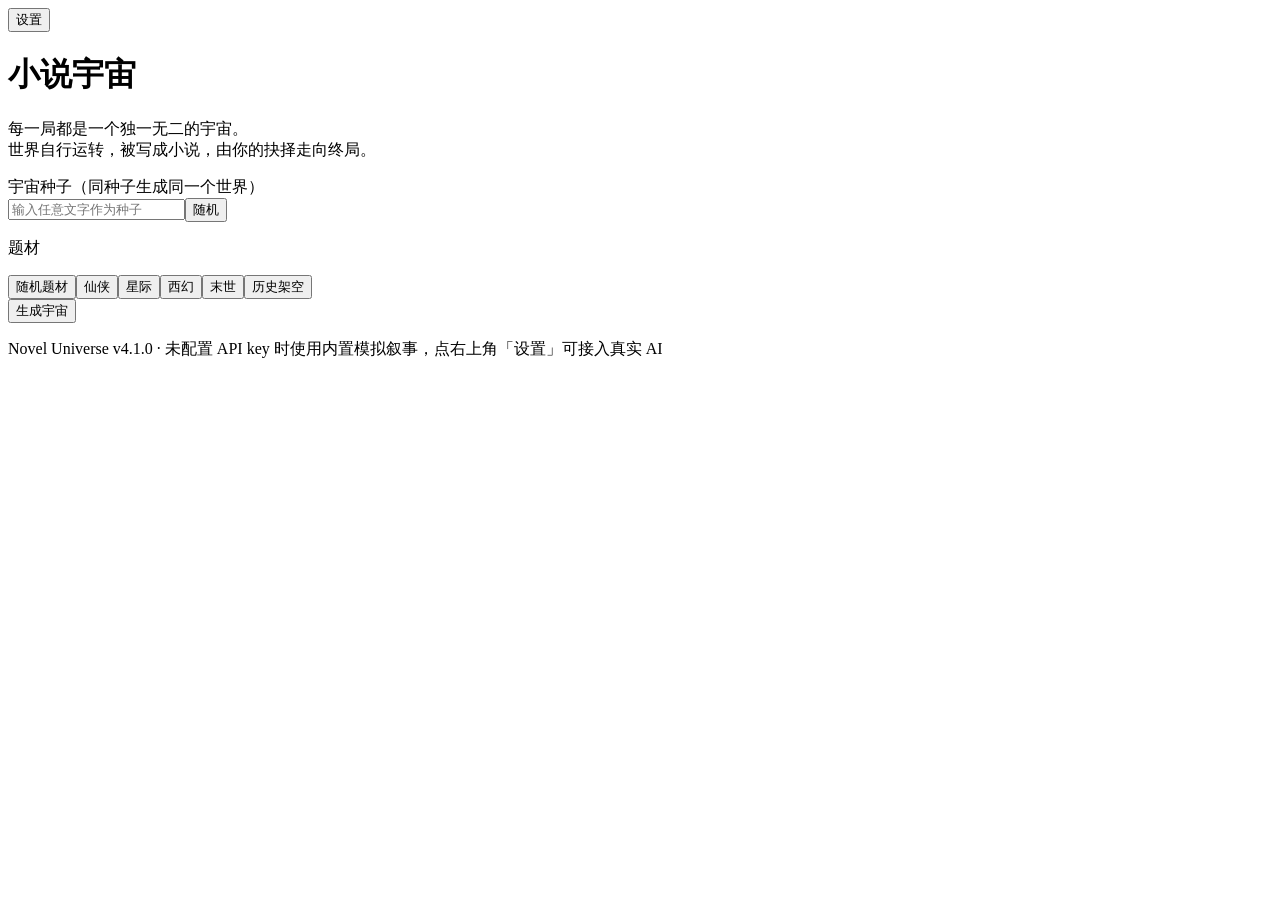
==== index.html @ 7d2b93de "小说宇宙 v4.1.0 web 构建" ====
<!DOCTYPE html><!--w6zD4WuFDV_nATCTFopG5--><html lang="zh-CN"><head><meta charSet="utf-8"/><meta name="viewport" content="width=device-width, initial-scale=1"/><link rel="stylesheet" href="/novel-universe-web/_next/static/css/dc8937317c5ca0b4.css" data-precedence="next"/><link rel="preload" as="script" fetchPriority="low" href="/novel-universe-web/_next/static/chunks/webpack-72a6eeaf7d8f3c90.js"/><script src="/novel-universe-web/_next/static/chunks/4bd1b696-c023c6e3521b1417.js" async=""></script><script src="/novel-universe-web/_next/static/chunks/255-0b279a2c683cedb9.js" async=""></script><script src="/novel-universe-web/_next/static/chunks/main-app-5df1a505cd826455.js" async=""></script><script src="/novel-universe-web/_next/static/chunks/501-60c6d24beb711d56.js" async=""></script><script src="/novel-universe-web/_next/static/chunks/app/page-3ca75ddf83d658f6.js" async=""></script><title>小说宇宙 · Novel Universe</title><meta name="description" content="随机小说宇宙模拟器：世界自行运转，你的抉择决定它的结局。"/><script src="/novel-universe-web/_next/static/chunks/polyfills-42372ed130431b0a.js" noModule=""></script></head><body class="min-h-screen bg-stone-950 text-stone-200 antialiased"><div hidden=""><!--$--><!--/$--></div><main class="mx-auto flex min-h-screen max-w-2xl flex-col items-center justify-center px-6 py-16"><button type="button" class="fixed right-4 top-4 rounded-md border border-stone-700 px-3 py-1.5 text-xs text-stone-400 transition hover:border-amber-600 hover:text-amber-200">设置</button><h1 class="font-serif-cn text-5xl font-bold tracking-[0.4em] text-amber-100">小说宇宙</h1><p class="mt-4 text-center leading-loose text-stone-400">每一局都是一个独一无二的宇宙。<br/>世界自行运转，被写成小说，由你的抉择走向终局。</p><div class="mt-12 w-full rounded-lg border border-stone-800 bg-stone-900/70 p-6"><label class="block text-sm text-stone-400" for="seed">宇宙种子（同种子生成同一个世界）</label><div class="mt-2 flex gap-2"><input id="seed" type="text" placeholder="输入任意文字作为种子" class="flex-1 rounded-md border border-stone-700 bg-stone-950 px-4 py-2.5 text-stone-100 outline-none focus:border-amber-600" value=""/><button type="button" class="rounded-md border border-stone-700 px-4 py-2.5 text-sm text-stone-300 transition hover:border-amber-600 hover:text-amber-200">随机</button></div><p class="mt-6 text-sm text-stone-400">题材</p><div class="mt-2 grid grid-cols-3 gap-2"><button type="button" class="rounded-md border px-3 py-2.5 text-sm transition border-amber-500 bg-amber-700/20 text-amber-200">随机题材</button><button type="button" class="rounded-md border px-3 py-2.5 text-sm transition border-stone-700 text-stone-300 hover:border-stone-500">仙侠</button><button type="button" class="rounded-md border px-3 py-2.5 text-sm transition border-stone-700 text-stone-300 hover:border-stone-500">星际</button><button type="button" class="rounded-md border px-3 py-2.5 text-sm transition border-stone-700 text-stone-300 hover:border-stone-500">西幻</button><button type="button" class="rounded-md border px-3 py-2.5 text-sm transition border-stone-700 text-stone-300 hover:border-stone-500">末世</button><button type="button" class="rounded-md border px-3 py-2.5 text-sm transition border-stone-700 text-stone-300 hover:border-stone-500">历史架空</button></div><button type="button" class="font-serif-cn mt-8 w-full rounded-md border border-amber-600 bg-amber-700/25 py-3.5 text-lg font-bold tracking-[0.3em] text-amber-100 transition hover:bg-amber-700/45">生成宇宙</button></div><p class="mt-8 text-xs text-stone-600">Novel Universe v<!-- -->4.1.0<!-- --> · 未配置 API key 时使用内置模拟叙事，点右上角「设置」可接入真实 AI</p></main><!--$--><!--/$--><script src="/novel-universe-web/_next/static/chunks/webpack-72a6eeaf7d8f3c90.js" id="_R_" async=""></script><script>(self.__next_f=self.__next_f||[]).push([0])</script><script>self.__next_f.push([1,"1:\"$Sreact.fragment\"\n2:I[9766,[],\"\"]\n3:I[8924,[],\"\"]\n4:I[1959,[],\"ClientPageRoot\"]\n5:I[9170,[\"501\",\"static/chunks/501-60c6d24beb711d56.js\",\"974\",\"static/chunks/app/page-3ca75ddf83d658f6.js\"],\"default\"]\n8:I[4431,[],\"OutletBoundary\"]\na:I[5278,[],\"AsyncMetadataOutlet\"]\nc:I[4431,[],\"ViewportBoundary\"]\ne:I[4431,[],\"MetadataBoundary\"]\nf:\"$Sreact.suspense\"\n11:I[7150,[],\"\"]\n:HL[\"/novel-universe-web/_next/static/css/dc8937317c5ca0b4.css\",\"style\"]\n"])</script><script>self.__next_f.push([1,"0:{\"P\":null,\"b\":\"w6zD4WuFDV_nATCTFopG5\",\"p\":\"/novel-universe-web\",\"c\":[\"\",\"\"],\"i\":false,\"f\":[[[\"\",{\"children\":[\"__PAGE__\",{}]},\"$undefined\",\"$undefined\",true],[\"\",[\"$\",\"$1\",\"c\",{\"children\":[[[\"$\",\"link\",\"0\",{\"rel\":\"stylesheet\",\"href\":\"/novel-universe-web/_next/static/css/dc8937317c5ca0b4.css\",\"precedence\":\"next\",\"crossOrigin\":\"$undefined\",\"nonce\":\"$undefined\"}]],[\"$\",\"html\",null,{\"lang\":\"zh-CN\",\"children\":[\"$\",\"body\",null,{\"className\":\"min-h-screen bg-stone-950 text-stone-200 antialiased\",\"children\":[\"$\",\"$L2\",null,{\"parallelRouterKey\":\"children\",\"error\":\"$undefined\",\"errorStyles\":\"$undefined\",\"errorScripts\":\"$undefined\",\"template\":[\"$\",\"$L3\",null,{}],\"templateStyles\":\"$undefined\",\"templateScripts\":\"$undefined\",\"notFound\":[[[\"$\",\"title\",null,{\"children\":\"404: This page could not be found.\"}],[\"$\",\"div\",null,{\"style\":{\"fontFamily\":\"system-ui,\\\"Segoe UI\\\",Roboto,Helvetica,Arial,sans-serif,\\\"Apple Color Emoji\\\",\\\"Segoe UI Emoji\\\"\",\"height\":\"100vh\",\"textAlign\":\"center\",\"display\":\"flex\",\"flexDirection\":\"column\",\"alignItems\":\"center\",\"justifyContent\":\"center\"},\"children\":[\"$\",\"div\",null,{\"children\":[[\"$\",\"style\",null,{\"dangerouslySetInnerHTML\":{\"__html\":\"body{color:#000;background:#fff;margin:0}.next-error-h1{border-right:1px solid rgba(0,0,0,.3)}@media (prefers-color-scheme:dark){body{color:#fff;background:#000}.next-error-h1{border-right:1px solid rgba(255,255,255,.3)}}\"}}],[\"$\",\"h1\",null,{\"className\":\"next-error-h1\",\"style\":{\"display\":\"inline-block\",\"margin\":\"0 20px 0 0\",\"padding\":\"0 23px 0 0\",\"fontSize\":24,\"fontWeight\":500,\"verticalAlign\":\"top\",\"lineHeight\":\"49px\"},\"children\":404}],[\"$\",\"div\",null,{\"style\":{\"display\":\"inline-block\"},\"children\":[\"$\",\"h2\",null,{\"style\":{\"fontSize\":14,\"fontWeight\":400,\"lineHeight\":\"49px\",\"margin\":0},\"children\":\"This page could not be found.\"}]}]]}]}]],[]],\"forbidden\":\"$undefined\",\"unauthorized\":\"$undefined\"}]}]}]]}],{\"children\":[\"__PAGE__\",[\"$\",\"$1\",\"c\",{\"children\":[[\"$\",\"$L4\",null,{\"Component\":\"$5\",\"searchParams\":{},\"params\":{},\"promises\":[\"$@6\",\"$@7\"]}],null,[\"$\",\"$L8\",null,{\"children\":[\"$L9\",[\"$\",\"$La\",null,{\"promise\":\"$@b\"}]]}]]}],{},null,false]},null,false],[\"$\",\"$1\",\"h\",{\"children\":[null,[[\"$\",\"$Lc\",null,{\"children\":\"$Ld\"}],null],[\"$\",\"$Le\",null,{\"children\":[\"$\",\"div\",null,{\"hidden\":true,\"children\":[\"$\",\"$f\",null,{\"fallback\":null,\"children\":\"$L10\"}]}]}]]}],false]],\"m\":\"$undefined\",\"G\":[\"$11\",[]],\"s\":false,\"S\":true}\n"])</script><script>self.__next_f.push([1,"6:{}\n7:\"$0:f:0:1:2:children:1:props:children:0:props:params\"\n"])</script><script>self.__next_f.push([1,"d:[[\"$\",\"meta\",\"0\",{\"charSet\":\"utf-8\"}],[\"$\",\"meta\",\"1\",{\"name\":\"viewport\",\"content\":\"width=device-width, initial-scale=1\"}]]\n9:null\n"])</script><script>self.__next_f.push([1,"b:{\"metadata\":[[\"$\",\"title\",\"0\",{\"children\":\"小说宇宙 · Novel Universe\"}],[\"$\",\"meta\",\"1\",{\"name\":\"description\",\"content\":\"随机小说宇宙模拟器：世界自行运转，你的抉择决定它的结局。\"}]],\"error\":null,\"digest\":\"$undefined\"}\n"])</script><script>self.__next_f.push([1,"10:\"$b:metadata\"\n"])</script></body></html>
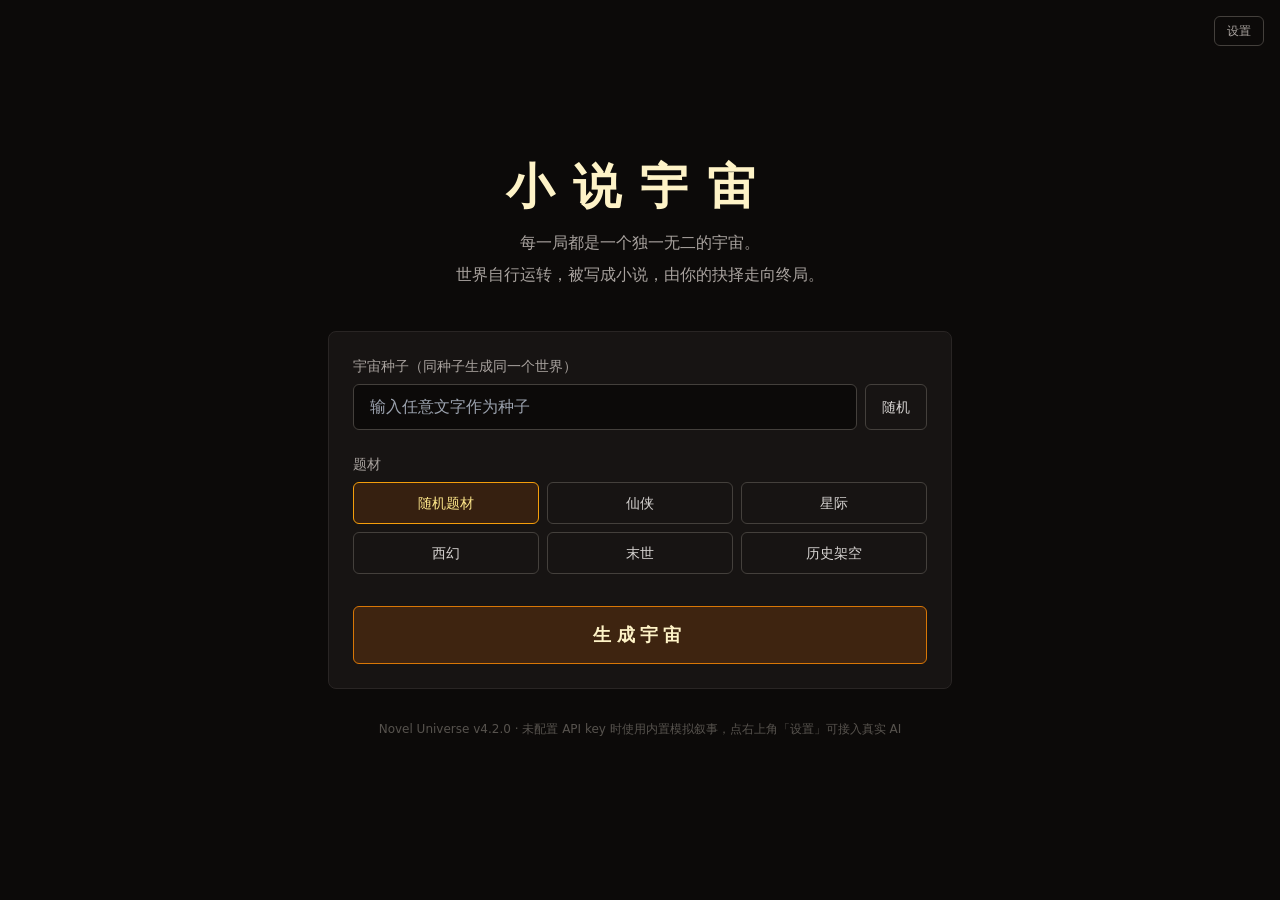
==== commit f7e1de95: "小说宇宙 v4.2.0：书架（多书并存/随时退出/续玩）+ 阅读位置恢复修复" ====
--- a/index.html
+++ b/index.html
@@ -1 +1 @@
-<!DOCTYPE html><!--w6zD4WuFDV_nATCTFopG5--><html lang="zh-CN"><head><meta charSet="utf-8"/><meta name="viewport" content="width=device-width, initial-scale=1"/><link rel="stylesheet" href="/novel-universe-web/_next/static/css/dc8937317c5ca0b4.css" data-precedence="next"/><link rel="preload" as="script" fetchPriority="low" href="/novel-universe-web/_next/static/chunks/webpack-72a6eeaf7d8f3c90.js"/><script src="/novel-universe-web/_next/static/chunks/4bd1b696-c023c6e3521b1417.js" async=""></script><script src="/novel-universe-web/_next/static/chunks/255-0b279a2c683cedb9.js" async=""></script><script src="/novel-universe-web/_next/static/chunks/main-app-5df1a505cd826455.js" async=""></script><script src="/novel-universe-web/_next/static/chunks/501-60c6d24beb711d56.js" async=""></script><script src="/novel-universe-web/_next/static/chunks/app/page-3ca75ddf83d658f6.js" async=""></script><title>小说宇宙 · Novel Universe</title><meta name="description" content="随机小说宇宙模拟器：世界自行运转，你的抉择决定它的结局。"/><script src="/novel-universe-web/_next/static/chunks/polyfills-42372ed130431b0a.js" noModule=""></script></head><body class="min-h-screen bg-stone-950 text-stone-200 antialiased"><div hidden=""><!--$--><!--/$--></div><main class="mx-auto flex min-h-screen max-w-2xl flex-col items-center justify-center px-6 py-16"><button type="button" class="fixed right-4 top-4 rounded-md border border-stone-700 px-3 py-1.5 text-xs text-stone-400 transition hover:border-amber-600 hover:text-amber-200">设置</button><h1 class="font-serif-cn text-5xl font-bold tracking-[0.4em] text-amber-100">小说宇宙</h1><p class="mt-4 text-center leading-loose text-stone-400">每一局都是一个独一无二的宇宙。<br/>世界自行运转，被写成小说，由你的抉择走向终局。</p><div class="mt-12 w-full rounded-lg border border-stone-800 bg-stone-900/70 p-6"><label class="block text-sm text-stone-400" for="seed">宇宙种子（同种子生成同一个世界）</label><div class="mt-2 flex gap-2"><input id="seed" type="text" placeholder="输入任意文字作为种子" class="flex-1 rounded-md border border-stone-700 bg-stone-950 px-4 py-2.5 text-stone-100 outline-none focus:border-amber-600" value=""/><button type="button" class="rounded-md border border-stone-700 px-4 py-2.5 text-sm text-stone-300 transition hover:border-amber-600 hover:text-amber-200">随机</button></div><p class="mt-6 text-sm text-stone-400">题材</p><div class="mt-2 grid grid-cols-3 gap-2"><button type="button" class="rounded-md border px-3 py-2.5 text-sm transition border-amber-500 bg-amber-700/20 text-amber-200">随机题材</button><button type="button" class="rounded-md border px-3 py-2.5 text-sm transition border-stone-700 text-stone-300 hover:border-stone-500">仙侠</button><button type="button" class="rounded-md border px-3 py-2.5 text-sm transition border-stone-700 text-stone-300 hover:border-stone-500">星际</button><button type="button" class="rounded-md border px-3 py-2.5 text-sm transition border-stone-700 text-stone-300 hover:border-stone-500">西幻</button><button type="button" class="rounded-md border px-3 py-2.5 text-sm transition border-stone-700 text-stone-300 hover:border-stone-500">末世</button><button type="button" class="rounded-md border px-3 py-2.5 text-sm transition border-stone-700 text-stone-300 hover:border-stone-500">历史架空</button></div><button type="button" class="font-serif-cn mt-8 w-full rounded-md border border-amber-600 bg-amber-700/25 py-3.5 text-lg font-bold tracking-[0.3em] text-amber-100 transition hover:bg-amber-700/45">生成宇宙</button></div><p class="mt-8 text-xs text-stone-600">Novel Universe v<!-- -->4.1.0<!-- --> · 未配置 API key 时使用内置模拟叙事，点右上角「设置」可接入真实 AI</p></main><!--$--><!--/$--><script src="/novel-universe-web/_next/static/chunks/webpack-72a6eeaf7d8f3c90.js" id="_R_" async=""></script><script>(self.__next_f=self.__next_f||[]).push([0])</script><script>self.__next_f.push([1,"1:\"$Sreact.fragment\"\n2:I[9766,[],\"\"]\n3:I[8924,[],\"\"]\n4:I[1959,[],\"ClientPageRoot\"]\n5:I[9170,[\"501\",\"static/chunks/501-60c6d24beb711d56.js\",\"974\",\"static/chunks/app/page-3ca75ddf83d658f6.js\"],\"default\"]\n8:I[4431,[],\"OutletBoundary\"]\na:I[5278,[],\"AsyncMetadataOutlet\"]\nc:I[4431,[],\"ViewportBoundary\"]\ne:I[4431,[],\"MetadataBoundary\"]\nf:\"$Sreact.suspense\"\n11:I[7150,[],\"\"]\n:HL[\"/novel-universe-web/_next/static/css/dc8937317c5ca0b4.css\",\"style\"]\n"])</script><script>self.__next_f.push([1,"0:{\"P\":null,\"b\":\"w6zD4WuFDV_nATCTFopG5\",\"p\":\"/novel-universe-web\",\"c\":[\"\",\"\"],\"i\":false,\"f\":[[[\"\",{\"children\":[\"__PAGE__\",{}]},\"$undefined\",\"$undefined\",true],[\"\",[\"$\",\"$1\",\"c\",{\"children\":[[[\"$\",\"link\",\"0\",{\"rel\":\"stylesheet\",\"href\":\"/novel-universe-web/_next/static/css/dc8937317c5ca0b4.css\",\"precedence\":\"next\",\"crossOrigin\":\"$undefined\",\"nonce\":\"$undefined\"}]],[\"$\",\"html\",null,{\"lang\":\"zh-CN\",\"children\":[\"$\",\"body\",null,{\"className\":\"min-h-screen bg-stone-950 text-stone-200 antialiased\",\"children\":[\"$\",\"$L2\",null,{\"parallelRouterKey\":\"children\",\"error\":\"$undefined\",\"errorStyles\":\"$undefined\",\"errorScripts\":\"$undefined\",\"template\":[\"$\",\"$L3\",null,{}],\"templateStyles\":\"$undefined\",\"templateScripts\":\"$undefined\",\"notFound\":[[[\"$\",\"title\",null,{\"children\":\"404: This page could not be found.\"}],[\"$\",\"div\",null,{\"style\":{\"fontFamily\":\"system-ui,\\\"Segoe UI\\\",Roboto,Helvetica,Arial,sans-serif,\\\"Apple Color Emoji\\\",\\\"Segoe UI Emoji\\\"\",\"height\":\"100vh\",\"textAlign\":\"center\",\"display\":\"flex\",\"flexDirection\":\"column\",\"alignItems\":\"center\",\"justifyContent\":\"center\"},\"children\":[\"$\",\"div\",null,{\"children\":[[\"$\",\"style\",null,{\"dangerouslySetInnerHTML\":{\"__html\":\"body{color:#000;background:#fff;margin:0}.next-error-h1{border-right:1px solid rgba(0,0,0,.3)}@media (prefers-color-scheme:dark){body{color:#fff;background:#000}.next-error-h1{border-right:1px solid rgba(255,255,255,.3)}}\"}}],[\"$\",\"h1\",null,{\"className\":\"next-error-h1\",\"style\":{\"display\":\"inline-block\",\"margin\":\"0 20px 0 0\",\"padding\":\"0 23px 0 0\",\"fontSize\":24,\"fontWeight\":500,\"verticalAlign\":\"top\",\"lineHeight\":\"49px\"},\"children\":404}],[\"$\",\"div\",null,{\"style\":{\"display\":\"inline-block\"},\"children\":[\"$\",\"h2\",null,{\"style\":{\"fontSize\":14,\"fontWeight\":400,\"lineHeight\":\"49px\",\"margin\":0},\"children\":\"This page could not be found.\"}]}]]}]}]],[]],\"forbidden\":\"$undefined\",\"unauthorized\":\"$undefined\"}]}]}]]}],{\"children\":[\"__PAGE__\",[\"$\",\"$1\",\"c\",{\"children\":[[\"$\",\"$L4\",null,{\"Component\":\"$5\",\"searchParams\":{},\"params\":{},\"promises\":[\"$@6\",\"$@7\"]}],null,[\"$\",\"$L8\",null,{\"children\":[\"$L9\",[\"$\",\"$La\",null,{\"promise\":\"$@b\"}]]}]]}],{},null,false]},null,false],[\"$\",\"$1\",\"h\",{\"children\":[null,[[\"$\",\"$Lc\",null,{\"children\":\"$Ld\"}],null],[\"$\",\"$Le\",null,{\"children\":[\"$\",\"div\",null,{\"hidden\":true,\"children\":[\"$\",\"$f\",null,{\"fallback\":null,\"children\":\"$L10\"}]}]}]]}],false]],\"m\":\"$undefined\",\"G\":[\"$11\",[]],\"s\":false,\"S\":true}\n"])</script><script>self.__next_f.push([1,"6:{}\n7:\"$0:f:0:1:2:children:1:props:children:0:props:params\"\n"])</script><script>self.__next_f.push([1,"d:[[\"$\",\"meta\",\"0\",{\"charSet\":\"utf-8\"}],[\"$\",\"meta\",\"1\",{\"name\":\"viewport\",\"content\":\"width=device-width, initial-scale=1\"}]]\n9:null\n"])</script><script>self.__next_f.push([1,"b:{\"metadata\":[[\"$\",\"title\",\"0\",{\"children\":\"小说宇宙 · Novel Universe\"}],[\"$\",\"meta\",\"1\",{\"name\":\"description\",\"content\":\"随机小说宇宙模拟器：世界自行运转，你的抉择决定它的结局。\"}]],\"error\":null,\"digest\":\"$undefined\"}\n"])</script><script>self.__next_f.push([1,"10:\"$b:metadata\"\n"])</script></body></html>+<!DOCTYPE html><!--8UvttCSjmO2RaxOoWa_vb--><html lang="zh-CN"><head><meta charSet="utf-8"/><meta name="viewport" content="width=device-width, initial-scale=1"/><link rel="stylesheet" href="/_next/static/css/e9b3c30a72d6bd80.css" data-precedence="next"/><link rel="preload" as="script" fetchPriority="low" href="/_next/static/chunks/webpack-6efcec44114beb29.js"/><script src="/_next/static/chunks/4bd1b696-c023c6e3521b1417.js" async=""></script><script src="/_next/static/chunks/255-a70cfdedd3f61710.js" async=""></script><script src="/_next/static/chunks/main-app-5df1a505cd826455.js" async=""></script><script src="/_next/static/chunks/501-6b1d3be0f9ad95dc.js" async=""></script><script src="/_next/static/chunks/app/page-9c7f1b6c292509ec.js" async=""></script><title>小说宇宙 · Novel Universe</title><meta name="description" content="随机小说宇宙模拟器：世界自行运转，你的抉择决定它的结局。"/><script>if('scrollRestoration' in window.history)window.history.scrollRestoration='manual';</script><script src="/_next/static/chunks/polyfills-42372ed130431b0a.js" noModule=""></script></head><body class="min-h-screen bg-stone-950 text-stone-200 antialiased"><div hidden=""><!--$--><!--/$--></div><main class="mx-auto flex min-h-screen max-w-2xl flex-col items-center justify-center px-6 py-16"><button type="button" class="fixed right-4 top-4 rounded-md border border-stone-700 px-3 py-1.5 text-xs text-stone-400 transition hover:border-amber-600 hover:text-amber-200">设置</button><h1 class="font-serif-cn text-5xl font-bold tracking-[0.4em] text-amber-100">小说宇宙</h1><p class="mt-4 text-center leading-loose text-stone-400">每一局都是一个独一无二的宇宙。<br/>世界自行运转，被写成小说，由你的抉择走向终局。</p><div class="mt-10 w-full rounded-lg border border-stone-800 bg-stone-900/70 p-6"><label class="block text-sm text-stone-400" for="seed">宇宙种子（同种子生成同一个世界）</label><div class="mt-2 flex gap-2"><input id="seed" type="text" placeholder="输入任意文字作为种子" class="flex-1 rounded-md border border-stone-700 bg-stone-950 px-4 py-2.5 text-stone-100 outline-none focus:border-amber-600" value=""/><button type="button" class="rounded-md border border-stone-700 px-4 py-2.5 text-sm text-stone-300 transition hover:border-amber-600 hover:text-amber-200">随机</button></div><p class="mt-6 text-sm text-stone-400">题材</p><div class="mt-2 grid grid-cols-3 gap-2"><button type="button" class="rounded-md border px-3 py-2.5 text-sm transition border-amber-500 bg-amber-700/20 text-amber-200">随机题材</button><button type="button" class="rounded-md border px-3 py-2.5 text-sm transition border-stone-700 text-stone-300 hover:border-stone-500">仙侠</button><button type="button" class="rounded-md border px-3 py-2.5 text-sm transition border-stone-700 text-stone-300 hover:border-stone-500">星际</button><button type="button" class="rounded-md border px-3 py-2.5 text-sm transition border-stone-700 text-stone-300 hover:border-stone-500">西幻</button><button type="button" class="rounded-md border px-3 py-2.5 text-sm transition border-stone-700 text-stone-300 hover:border-stone-500">末世</button><button type="button" class="rounded-md border px-3 py-2.5 text-sm transition border-stone-700 text-stone-300 hover:border-stone-500">历史架空</button></div><button type="button" class="font-serif-cn mt-8 w-full rounded-md border border-amber-600 bg-amber-700/25 py-3.5 text-lg font-bold tracking-[0.3em] text-amber-100 transition hover:bg-amber-700/45">生成宇宙</button></div><p class="mt-8 text-xs text-stone-600">Novel Universe v<!-- -->4.2.0<!-- --> · 未配置 API key 时使用内置模拟叙事，点右上角「设置」可接入真实 AI</p></main><!--$--><!--/$--><script src="/_next/static/chunks/webpack-6efcec44114beb29.js" id="_R_" async=""></script><script>(self.__next_f=self.__next_f||[]).push([0])</script><script>self.__next_f.push([1,"1:\"$Sreact.fragment\"\n2:I[9766,[],\"\"]\n3:I[8924,[],\"\"]\n4:I[1959,[],\"ClientPageRoot\"]\n5:I[9170,[\"501\",\"static/chunks/501-6b1d3be0f9ad95dc.js\",\"974\",\"static/chunks/app/page-9c7f1b6c292509ec.js\"],\"default\"]\n8:I[4431,[],\"OutletBoundary\"]\na:I[5278,[],\"AsyncMetadataOutlet\"]\nc:I[4431,[],\"ViewportBoundary\"]\ne:I[4431,[],\"MetadataBoundary\"]\nf:\"$Sreact.suspense\"\n11:I[7150,[],\"\"]\n:HL[\"/_next/static/css/e9b3c30a72d6bd80.css\",\"style\"]\n"])</script><script>self.__next_f.push([1,"0:{\"P\":null,\"b\":\"8UvttCSjmO2RaxOoWa-vb\",\"p\":\"\",\"c\":[\"\",\"\"],\"i\":false,\"f\":[[[\"\",{\"children\":[\"__PAGE__\",{}]},\"$undefined\",\"$undefined\",true],[\"\",[\"$\",\"$1\",\"c\",{\"children\":[[[\"$\",\"link\",\"0\",{\"rel\":\"stylesheet\",\"href\":\"/_next/static/css/e9b3c30a72d6bd80.css\",\"precedence\":\"next\",\"crossOrigin\":\"$undefined\",\"nonce\":\"$undefined\"}]],[\"$\",\"html\",null,{\"lang\":\"zh-CN\",\"children\":[[\"$\",\"head\",null,{\"children\":[\"$\",\"script\",null,{\"dangerouslySetInnerHTML\":{\"__html\":\"if('scrollRestoration' in window.history)window.history.scrollRestoration='manual';\"}}]}],[\"$\",\"body\",null,{\"className\":\"min-h-screen bg-stone-950 text-stone-200 antialiased\",\"children\":[\"$\",\"$L2\",null,{\"parallelRouterKey\":\"children\",\"error\":\"$undefined\",\"errorStyles\":\"$undefined\",\"errorScripts\":\"$undefined\",\"template\":[\"$\",\"$L3\",null,{}],\"templateStyles\":\"$undefined\",\"templateScripts\":\"$undefined\",\"notFound\":[[[\"$\",\"title\",null,{\"children\":\"404: This page could not be found.\"}],[\"$\",\"div\",null,{\"style\":{\"fontFamily\":\"system-ui,\\\"Segoe UI\\\",Roboto,Helvetica,Arial,sans-serif,\\\"Apple Color Emoji\\\",\\\"Segoe UI Emoji\\\"\",\"height\":\"100vh\",\"textAlign\":\"center\",\"display\":\"flex\",\"flexDirection\":\"column\",\"alignItems\":\"center\",\"justifyContent\":\"center\"},\"children\":[\"$\",\"div\",null,{\"children\":[[\"$\",\"style\",null,{\"dangerouslySetInnerHTML\":{\"__html\":\"body{color:#000;background:#fff;margin:0}.next-error-h1{border-right:1px solid rgba(0,0,0,.3)}@media (prefers-color-scheme:dark){body{color:#fff;background:#000}.next-error-h1{border-right:1px solid rgba(255,255,255,.3)}}\"}}],[\"$\",\"h1\",null,{\"className\":\"next-error-h1\",\"style\":{\"display\":\"inline-block\",\"margin\":\"0 20px 0 0\",\"padding\":\"0 23px 0 0\",\"fontSize\":24,\"fontWeight\":500,\"verticalAlign\":\"top\",\"lineHeight\":\"49px\"},\"children\":404}],[\"$\",\"div\",null,{\"style\":{\"display\":\"inline-block\"},\"children\":[\"$\",\"h2\",null,{\"style\":{\"fontSize\":14,\"fontWeight\":400,\"lineHeight\":\"49px\",\"margin\":0},\"children\":\"This page could not be found.\"}]}]]}]}]],[]],\"forbidden\":\"$undefined\",\"unauthorized\":\"$undefined\"}]}]]}]]}],{\"children\":[\"__PAGE__\",[\"$\",\"$1\",\"c\",{\"children\":[[\"$\",\"$L4\",null,{\"Component\":\"$5\",\"searchParams\":{},\"params\":{},\"promises\":[\"$@6\",\"$@7\"]}],null,[\"$\",\"$L8\",null,{\"children\":[\"$L9\",[\"$\",\"$La\",null,{\"promise\":\"$@b\"}]]}]]}],{},null,false]},null,false],[\"$\",\"$1\",\"h\",{\"children\":[null,[[\"$\",\"$Lc\",null,{\"children\":\"$Ld\"}],null],[\"$\",\"$Le\",null,{\"children\":[\"$\",\"div\",null,{\"hidden\":true,\"children\":[\"$\",\"$f\",null,{\"fallback\":null,\"children\":\"$L10\"}]}]}]]}],false]],\"m\":\"$undefined\",\"G\":[\"$11\",[]],\"s\":false,\"S\":true}\n"])</script><script>self.__next_f.push([1,"6:{}\n7:\"$0:f:0:1:2:children:1:props:children:0:props:params\"\n"])</script><script>self.__next_f.push([1,"d:[[\"$\",\"meta\",\"0\",{\"charSet\":\"utf-8\"}],[\"$\",\"meta\",\"1\",{\"name\":\"viewport\",\"content\":\"width=device-width, initial-scale=1\"}]]\n9:null\n"])</script><script>self.__next_f.push([1,"b:{\"metadata\":[[\"$\",\"title\",\"0\",{\"children\":\"小说宇宙 · Novel Universe\"}],[\"$\",\"meta\",\"1\",{\"name\":\"description\",\"content\":\"随机小说宇宙模拟器：世界自行运转，你的抉择决定它的结局。\"}]],\"error\":null,\"digest\":\"$undefined\"}\n"])</script><script>self.__next_f.push([1,"10:\"$b:metadata\"\n"])</script></body></html>
--- a/_next/static/css/e9b3c30a72d6bd80.css
+++ b/_next/static/css/e9b3c30a72d6bd80.css
@@ -0,0 +1,3 @@
+*,:after,:before{--tw-border-spacing-x:0;--tw-border-spacing-y:0;--tw-translate-x:0;--tw-translate-y:0;--tw-rotate:0;--tw-skew-x:0;--tw-skew-y:0;--tw-scale-x:1;--tw-scale-y:1;--tw-pan-x: ;--tw-pan-y: ;--tw-pinch-zoom: ;--tw-scroll-snap-strictness:proximity;--tw-gradient-from-position: ;--tw-gradient-via-position: ;--tw-gradient-to-position: ;--tw-ordinal: ;--tw-slashed-zero: ;--tw-numeric-figure: ;--tw-numeric-spacing: ;--tw-numeric-fraction: ;--tw-ring-inset: ;--tw-ring-offset-width:0px;--tw-ring-offset-color:#fff;--tw-ring-color:rgb(59 130 246/0.5);--tw-ring-offset-shadow:0 0 #0000;--tw-ring-shadow:0 0 #0000;--tw-shadow:0 0 #0000;--tw-shadow-colored:0 0 #0000;--tw-blur: ;--tw-brightness: ;--tw-contrast: ;--tw-grayscale: ;--tw-hue-rotate: ;--tw-invert: ;--tw-saturate: ;--tw-sepia: ;--tw-drop-shadow: ;--tw-backdrop-blur: ;--tw-backdrop-brightness: ;--tw-backdrop-contrast: ;--tw-backdrop-grayscale: ;--tw-backdrop-hue-rotate: ;--tw-backdrop-invert: ;--tw-backdrop-opacity: ;--tw-backdrop-saturate: ;--tw-backdrop-sepia: ;--tw-contain-size: ;--tw-contain-layout: ;--tw-contain-paint: ;--tw-contain-style: }::backdrop{--tw-border-spacing-x:0;--tw-border-spacing-y:0;--tw-translate-x:0;--tw-translate-y:0;--tw-rotate:0;--tw-skew-x:0;--tw-skew-y:0;--tw-scale-x:1;--tw-scale-y:1;--tw-pan-x: ;--tw-pan-y: ;--tw-pinch-zoom: ;--tw-scroll-snap-strictness:proximity;--tw-gradient-from-position: ;--tw-gradient-via-position: ;--tw-gradient-to-position: ;--tw-ordinal: ;--tw-slashed-zero: ;--tw-numeric-figure: ;--tw-numeric-spacing: ;--tw-numeric-fraction: ;--tw-ring-inset: ;--tw-ring-offset-width:0px;--tw-ring-offset-color:#fff;--tw-ring-color:rgb(59 130 246/0.5);--tw-ring-offset-shadow:0 0 #0000;--tw-ring-shadow:0 0 #0000;--tw-shadow:0 0 #0000;--tw-shadow-colored:0 0 #0000;--tw-blur: ;--tw-brightness: ;--tw-contrast: ;--tw-grayscale: ;--tw-hue-rotate: ;--tw-invert: ;--tw-saturate: ;--tw-sepia: ;--tw-drop-shadow: ;--tw-backdrop-blur: ;--tw-backdrop-brightness: ;--tw-backdrop-contrast: ;--tw-backdrop-grayscale: ;--tw-backdrop-hue-rotate: ;--tw-backdrop-invert: ;--tw-backdrop-opacity: ;--tw-backdrop-saturate: ;--tw-backdrop-sepia: ;--tw-contain-size: ;--tw-contain-layout: ;--tw-contain-paint: ;--tw-contain-style: }/*
+! tailwindcss v3.4.19 | MIT License | https://tailwindcss.com
+*/*,:after,:before{box-sizing:border-box;border:0 solid #e5e7eb}:after,:before{--tw-content:""}:host,html{line-height:1.5;-webkit-text-size-adjust:100%;-moz-tab-size:4;-o-tab-size:4;tab-size:4;font-family:ui-sans-serif,system-ui,sans-serif,Apple Color Emoji,Segoe UI Emoji,Segoe UI Symbol,Noto Color Emoji;font-feature-settings:normal;font-variation-settings:normal;-webkit-tap-highlight-color:transparent}body{margin:0;line-height:inherit}hr{height:0;color:inherit;border-top-width:1px}abbr:where([title]){-webkit-text-decoration:underline dotted;text-decoration:underline dotted}h1,h2,h3,h4,h5,h6{font-size:inherit;font-weight:inherit}a{color:inherit;text-decoration:inherit}b,strong{font-weight:bolder}code,kbd,pre,samp{font-family:ui-monospace,SFMono-Regular,Menlo,Monaco,Consolas,Liberation Mono,Courier New,monospace;font-feature-settings:normal;font-variation-settings:normal;font-size:1em}small{font-size:80%}sub,sup{font-size:75%;line-height:0;position:relative;vertical-align:baseline}sub{bottom:-.25em}sup{top:-.5em}table{text-indent:0;border-color:inherit;border-collapse:collapse}button,input,optgroup,select,textarea{font-family:inherit;font-feature-settings:inherit;font-variation-settings:inherit;font-size:100%;font-weight:inherit;line-height:inherit;letter-spacing:inherit;color:inherit;margin:0;padding:0}button,select{text-transform:none}button,input:where([type=button]),input:where([type=reset]),input:where([type=submit]){-webkit-appearance:button;background-color:transparent;background-image:none}:-moz-focusring{outline:auto}:-moz-ui-invalid{box-shadow:none}progress{vertical-align:baseline}::-webkit-inner-spin-button,::-webkit-outer-spin-button{height:auto}[type=search]{-webkit-appearance:textfield;outline-offset:-2px}::-webkit-search-decoration{-webkit-appearance:none}::-webkit-file-upload-button{-webkit-appearance:button;font:inherit}summary{display:list-item}blockquote,dd,dl,figure,h1,h2,h3,h4,h5,h6,hr,p,pre{margin:0}fieldset{margin:0}fieldset,legend{padding:0}menu,ol,ul{list-style:none;margin:0;padding:0}dialog{padding:0}textarea{resize:vertical}input::-moz-placeholder,textarea::-moz-placeholder{opacity:1;color:#9ca3af}input::placeholder,textarea::placeholder{opacity:1;color:#9ca3af}[role=button],button{cursor:pointer}:disabled{cursor:default}audio,canvas,embed,iframe,img,object,svg,video{display:block;vertical-align:middle}img,video{max-width:100%;height:auto}[hidden]:where(:not([hidden=until-found])){display:none}.static{position:static}.fixed{position:fixed}.absolute{position:absolute}.relative{position:relative}.inset-0{inset:0}.right-2{right:.5rem}.right-4{right:1rem}.top-1\/2{top:50%}.top-4{top:1rem}.z-50{z-index:50}.mx-2{margin-left:.5rem;margin-right:.5rem}.mx-auto{margin-left:auto;margin-right:auto}.mb-1{margin-bottom:.25rem}.mb-1\.5{margin-bottom:.375rem}.mb-2{margin-bottom:.5rem}.mb-3{margin-bottom:.75rem}.mb-4{margin-bottom:1rem}.mb-5{margin-bottom:1.25rem}.mb-6{margin-bottom:1.5rem}.mb-8{margin-bottom:2rem}.ml-2{margin-left:.5rem}.ml-4{margin-left:1rem}.mr-2{margin-right:.5rem}.mt-0\.5{margin-top:.125rem}.mt-1{margin-top:.25rem}.mt-1\.5{margin-top:.375rem}.mt-10{margin-top:2.5rem}.mt-2{margin-top:.5rem}.mt-3{margin-top:.75rem}.mt-4{margin-top:1rem}.mt-6{margin-top:1.5rem}.mt-8{margin-top:2rem}.block{display:block}.inline-block{display:inline-block}.flex{display:flex}.grid{display:grid}.hidden{display:none}.h-1{height:.25rem}.h-1\.5{height:.375rem}.h-4{height:1rem}.h-full{height:100%}.h-px{height:1px}.max-h-72{max-height:18rem}.max-h-\[90vh\]{max-height:90vh}.min-h-screen{min-height:100vh}.w-14{width:3.5rem}.w-40{width:10rem}.w-full{width:100%}.max-w-2xl{max-width:42rem}.max-w-6xl{max-width:72rem}.max-w-md{max-width:28rem}.max-w-xl{max-width:36rem}.flex-1{flex:1 1 0%}.shrink-0{flex-shrink:0}.-translate-y-1\/2{--tw-translate-y:-50%;transform:translate(var(--tw-translate-x),var(--tw-translate-y)) rotate(var(--tw-rotate)) skewX(var(--tw-skew-x)) skewY(var(--tw-skew-y)) scaleX(var(--tw-scale-x)) scaleY(var(--tw-scale-y))}.grid-cols-1{grid-template-columns:repeat(1,minmax(0,1fr))}.grid-cols-2{grid-template-columns:repeat(2,minmax(0,1fr))}.grid-cols-3{grid-template-columns:repeat(3,minmax(0,1fr))}.flex-col{flex-direction:column}.flex-wrap{flex-wrap:wrap}.items-center{align-items:center}.items-baseline{align-items:baseline}.items-stretch{align-items:stretch}.justify-center{justify-content:center}.justify-between{justify-content:space-between}.gap-1{gap:.25rem}.gap-1\.5{gap:.375rem}.gap-2{gap:.5rem}.gap-2\.5{gap:.625rem}.gap-3{gap:.75rem}.gap-4{gap:1rem}.gap-6{gap:1.5rem}.self-center{align-self:center}.overflow-hidden{overflow:hidden}.overflow-x-auto{overflow-x:auto}.overflow-y-auto{overflow-y:auto}.whitespace-nowrap{white-space:nowrap}.break-all{word-break:break-all}.rounded{border-radius:.25rem}.rounded-full{border-radius:9999px}.rounded-lg{border-radius:.5rem}.rounded-md{border-radius:.375rem}.border{border-width:1px}.border-b{border-bottom-width:1px}.border-t{border-top-width:1px}.border-dashed{border-style:dashed}.border-amber-500{--tw-border-opacity:1;border-color:rgb(245 158 11/var(--tw-border-opacity,1))}.border-amber-600{--tw-border-opacity:1;border-color:rgb(217 119 6/var(--tw-border-opacity,1))}.border-amber-700\/50{border-color:rgb(180 83 9/.5)}.border-red-800{--tw-border-opacity:1;border-color:rgb(153 27 27/var(--tw-border-opacity,1))}.border-red-800\/60{border-color:rgb(153 27 27/.6)}.border-red-900\/60{border-color:rgb(127 29 29/.6)}.border-stone-400\/40{border-color:rgb(168 162 158/.4)}.border-stone-600{--tw-border-opacity:1;border-color:rgb(87 83 78/var(--tw-border-opacity,1))}.border-stone-600\/50{border-color:rgb(87 83 78/.5)}.border-stone-700{--tw-border-opacity:1;border-color:rgb(68 64 60/var(--tw-border-opacity,1))}.border-stone-800{--tw-border-opacity:1;border-color:rgb(41 37 36/var(--tw-border-opacity,1))}.border-stone-800\/50{border-color:rgb(41 37 36/.5)}.bg-amber-500{--tw-bg-opacity:1;background-color:rgb(245 158 11/var(--tw-bg-opacity,1))}.bg-amber-600{--tw-bg-opacity:1;background-color:rgb(217 119 6/var(--tw-bg-opacity,1))}.bg-amber-700\/20{background-color:rgb(180 83 9/.2)}.bg-amber-700\/25{background-color:rgb(180 83 9/.25)}.bg-amber-700\/30{background-color:rgb(180 83 9/.3)}.bg-amber-800\/50{background-color:rgb(146 64 14/.5)}.bg-amber-900\/20{background-color:rgb(120 53 15/.2)}.bg-black\/70{background-color:rgb(0 0 0/.7)}.bg-emerald-500{--tw-bg-opacity:1;background-color:rgb(16 185 129/var(--tw-bg-opacity,1))}.bg-emerald-900\/60{background-color:rgb(6 78 59/.6)}.bg-red-500{--tw-bg-opacity:1;background-color:rgb(239 68 68/var(--tw-bg-opacity,1))}.bg-red-900\/40{background-color:rgb(127 29 29/.4)}.bg-red-950\/40{background-color:rgb(69 10 10/.4)}.bg-sky-500\/80{background-color:rgb(14 165 233/.8)}.bg-sky-900\/60{background-color:rgb(12 74 110/.6)}.bg-stone-400\/20{background-color:rgb(168 162 158/.2)}.bg-stone-400\/40{background-color:rgb(168 162 158/.4)}.bg-stone-600\/50{background-color:rgb(87 83 78/.5)}.bg-stone-800{--tw-bg-opacity:1;background-color:rgb(41 37 36/var(--tw-bg-opacity,1))}.bg-stone-800\/60{background-color:rgb(41 37 36/.6)}.bg-stone-900{--tw-bg-opacity:1;background-color:rgb(28 25 23/var(--tw-bg-opacity,1))}.bg-stone-900\/40{background-color:rgb(28 25 23/.4)}.bg-stone-900\/70{background-color:rgb(28 25 23/.7)}.bg-stone-900\/80{background-color:rgb(28 25 23/.8)}.bg-stone-900\/90{background-color:rgb(28 25 23/.9)}.bg-stone-950{--tw-bg-opacity:1;background-color:rgb(12 10 9/var(--tw-bg-opacity,1))}.bg-teal-900\/50{background-color:rgb(19 78 74/.5)}.bg-transparent{background-color:transparent}.p-3{padding:.75rem}.p-4{padding:1rem}.p-6{padding:1.5rem}.p-8{padding:2rem}.px-1\.5{padding-left:.375rem;padding-right:.375rem}.px-12{padding-left:3rem;padding-right:3rem}.px-2{padding-left:.5rem;padding-right:.5rem}.px-2\.5{padding-left:.625rem;padding-right:.625rem}.px-3{padding-left:.75rem;padding-right:.75rem}.px-4{padding-left:1rem;padding-right:1rem}.px-5{padding-left:1.25rem;padding-right:1.25rem}.px-6{padding-left:1.5rem;padding-right:1.5rem}.px-8{padding-left:2rem;padding-right:2rem}.py-0\.5{padding-top:.125rem;padding-bottom:.125rem}.py-1{padding-top:.25rem;padding-bottom:.25rem}.py-1\.5{padding-top:.375rem;padding-bottom:.375rem}.py-10{padding-top:2.5rem;padding-bottom:2.5rem}.py-16{padding-top:4rem;padding-bottom:4rem}.py-2{padding-top:.5rem;padding-bottom:.5rem}.py-2\.5{padding-top:.625rem;padding-bottom:.625rem}.py-3{padding-top:.75rem;padding-bottom:.75rem}.py-3\.5{padding-top:.875rem;padding-bottom:.875rem}.py-6{padding-top:1.5rem;padding-bottom:1.5rem}.pb-1{padding-bottom:.25rem}.pb-4{padding-bottom:1rem}.pr-14{padding-right:3.5rem}.pr-2{padding-right:.5rem}.pt-4{padding-top:1rem}.text-left{text-align:left}.text-center{text-align:center}.text-2xl{font-size:1.5rem;line-height:2rem}.text-3xl{font-size:1.875rem;line-height:2.25rem}.text-5xl{font-size:3rem;line-height:1}.text-\[10px\]{font-size:10px}.text-lg{font-size:1.125rem;line-height:1.75rem}.text-sm{font-size:.875rem;line-height:1.25rem}.text-xl{font-size:1.25rem;line-height:1.75rem}.text-xs{font-size:.75rem;line-height:1rem}.font-bold{font-weight:700}.font-medium{font-weight:500}.leading-6{line-height:1.5rem}.leading-loose{line-height:2}.leading-relaxed{line-height:1.625}.tracking-\[0\.3em\]{letter-spacing:.3em}.tracking-\[0\.4em\]{letter-spacing:.4em}.tracking-widest{letter-spacing:.1em}.text-amber-100{--tw-text-opacity:1;color:rgb(254 243 199/var(--tw-text-opacity,1))}.text-amber-200{--tw-text-opacity:1;color:rgb(253 230 138/var(--tw-text-opacity,1))}.text-amber-300{--tw-text-opacity:1;color:rgb(252 211 77/var(--tw-text-opacity,1))}.text-amber-400{--tw-text-opacity:1;color:rgb(251 191 36/var(--tw-text-opacity,1))}.text-amber-500{--tw-text-opacity:1;color:rgb(245 158 11/var(--tw-text-opacity,1))}.text-emerald-300{--tw-text-opacity:1;color:rgb(110 231 183/var(--tw-text-opacity,1))}.text-red-300{--tw-text-opacity:1;color:rgb(252 165 165/var(--tw-text-opacity,1))}.text-red-400{--tw-text-opacity:1;color:rgb(248 113 113/var(--tw-text-opacity,1))}.text-sky-300{--tw-text-opacity:1;color:rgb(125 211 252/var(--tw-text-opacity,1))}.text-stone-100{--tw-text-opacity:1;color:rgb(245 245 244/var(--tw-text-opacity,1))}.text-stone-200{--tw-text-opacity:1;color:rgb(231 229 228/var(--tw-text-opacity,1))}.text-stone-300{--tw-text-opacity:1;color:rgb(214 211 209/var(--tw-text-opacity,1))}.text-stone-400{--tw-text-opacity:1;color:rgb(168 162 158/var(--tw-text-opacity,1))}.text-stone-500{--tw-text-opacity:1;color:rgb(120 113 108/var(--tw-text-opacity,1))}.text-stone-600{--tw-text-opacity:1;color:rgb(87 83 78/var(--tw-text-opacity,1))}.text-teal-300{--tw-text-opacity:1;color:rgb(94 234 212/var(--tw-text-opacity,1))}.antialiased{-webkit-font-smoothing:antialiased;-moz-osx-font-smoothing:grayscale}.opacity-40{opacity:.4}.opacity-50{opacity:.5}.shadow-2xl{--tw-shadow:0 25px 50px -12px rgb(0 0 0/0.25);--tw-shadow-colored:0 25px 50px -12px var(--tw-shadow-color)}.shadow-2xl,.shadow-xl{box-shadow:var(--tw-ring-offset-shadow,0 0 #0000),var(--tw-ring-shadow,0 0 #0000),var(--tw-shadow)}.shadow-xl{--tw-shadow:0 20px 25px -5px rgb(0 0 0/0.1),0 8px 10px -6px rgb(0 0 0/0.1);--tw-shadow-colored:0 20px 25px -5px var(--tw-shadow-color),0 8px 10px -6px var(--tw-shadow-color)}.outline-none{outline:2px solid transparent;outline-offset:2px}.filter{filter:var(--tw-blur) var(--tw-brightness) var(--tw-contrast) var(--tw-grayscale) var(--tw-hue-rotate) var(--tw-invert) var(--tw-saturate) var(--tw-sepia) var(--tw-drop-shadow)}.transition{transition-property:color,background-color,border-color,text-decoration-color,fill,stroke,opacity,box-shadow,transform,filter,backdrop-filter;transition-timing-function:cubic-bezier(.4,0,.2,1);transition-duration:.15s}.transition-all{transition-property:all;transition-timing-function:cubic-bezier(.4,0,.2,1);transition-duration:.15s}body{background-color:#0c0a09}.font-serif-cn{font-family:"Noto Serif SC",Songti SC,STSong,SimSun,serif}.reader-paper{background:radial-gradient(ellipse at 30% 20%,rgba(255,252,240,.6),transparent 60%),linear-gradient(180deg,#f7f1e1,#f0e7d2);color:#292524;box-shadow:inset 0 0 80px rgba(120,96,48,.18),0 12px 40px rgba(0,0,0,.55)}.reader-paper .prose-novel p{text-indent:2em;line-height:2.1;margin-bottom:1.1em;letter-spacing:.02em}.prose-novel.fs-small p{font-size:.95rem}.prose-novel.fs-medium p{font-size:1.05rem}.prose-novel.fs-large p{font-size:1.2rem}.prose-novel.lh-compact p{line-height:1.7}.prose-novel.lh-normal p{line-height:2.1}.prose-novel.lh-loose p{line-height:2.5}.reader-paper-night{background:radial-gradient(ellipse at 30% 20%,rgba(120,100,60,.12),transparent 60%),linear-gradient(180deg,#211d18,#1a1712);color:#d6cdbd;box-shadow:inset 0 0 80px rgba(0,0,0,.35),0 12px 40px rgba(0,0,0,.55)}.skeleton-bar{border-radius:4px;background:linear-gradient(90deg,rgba(120,113,108,.25) 25%,rgba(120,113,108,.45) 50%,rgba(120,113,108,.25) 75%);background-size:200% 100%;animation:skeleton-shimmer 1.4s ease-in-out infinite}@keyframes skeleton-shimmer{0%{background-position:200% 0}to{background-position:-200% 0}}.thin-scroll::-webkit-scrollbar{width:6px}.thin-scroll::-webkit-scrollbar-thumb{background:#44403c;border-radius:3px}.hover\:border-amber-600:hover{--tw-border-opacity:1;border-color:rgb(217 119 6/var(--tw-border-opacity,1))}.hover\:border-amber-700\/60:hover{border-color:rgb(180 83 9/.6)}.hover\:border-red-500:hover{--tw-border-opacity:1;border-color:rgb(239 68 68/var(--tw-border-opacity,1))}.hover\:border-red-800:hover{--tw-border-opacity:1;border-color:rgb(153 27 27/var(--tw-border-opacity,1))}.hover\:border-stone-500:hover{--tw-border-opacity:1;border-color:rgb(120 113 108/var(--tw-border-opacity,1))}.hover\:bg-amber-700\/40:hover{background-color:rgb(180 83 9/.4)}.hover\:bg-amber-700\/45:hover{background-color:rgb(180 83 9/.45)}.hover\:bg-stone-800:hover{--tw-bg-opacity:1;background-color:rgb(41 37 36/var(--tw-bg-opacity,1))}.hover\:text-amber-100:hover{--tw-text-opacity:1;color:rgb(254 243 199/var(--tw-text-opacity,1))}.hover\:text-amber-200:hover{--tw-text-opacity:1;color:rgb(253 230 138/var(--tw-text-opacity,1))}.hover\:text-red-100:hover{--tw-text-opacity:1;color:rgb(254 226 226/var(--tw-text-opacity,1))}.hover\:text-red-400:hover{--tw-text-opacity:1;color:rgb(248 113 113/var(--tw-text-opacity,1))}.hover\:text-stone-200:hover{--tw-text-opacity:1;color:rgb(231 229 228/var(--tw-text-opacity,1))}.hover\:text-stone-300:hover{--tw-text-opacity:1;color:rgb(214 211 209/var(--tw-text-opacity,1))}.focus\:border-amber-600:focus{--tw-border-opacity:1;border-color:rgb(217 119 6/var(--tw-border-opacity,1))}.disabled\:cursor-not-allowed:disabled{cursor:not-allowed}.disabled\:opacity-40:disabled{opacity:.4}.disabled\:opacity-50:disabled{opacity:.5}.group:hover .group-hover\:text-amber-200{--tw-text-opacity:1;color:rgb(253 230 138/var(--tw-text-opacity,1))}@media (min-width:640px){.sm\:px-14{padding-left:3.5rem;padding-right:3.5rem}.sm\:px-6{padding-left:1.5rem;padding-right:1.5rem}.sm\:py-12{padding-top:3rem;padding-bottom:3rem}}@media (min-width:1024px){.lg\:grid-cols-\[1fr_300px\]{grid-template-columns:1fr 300px}}
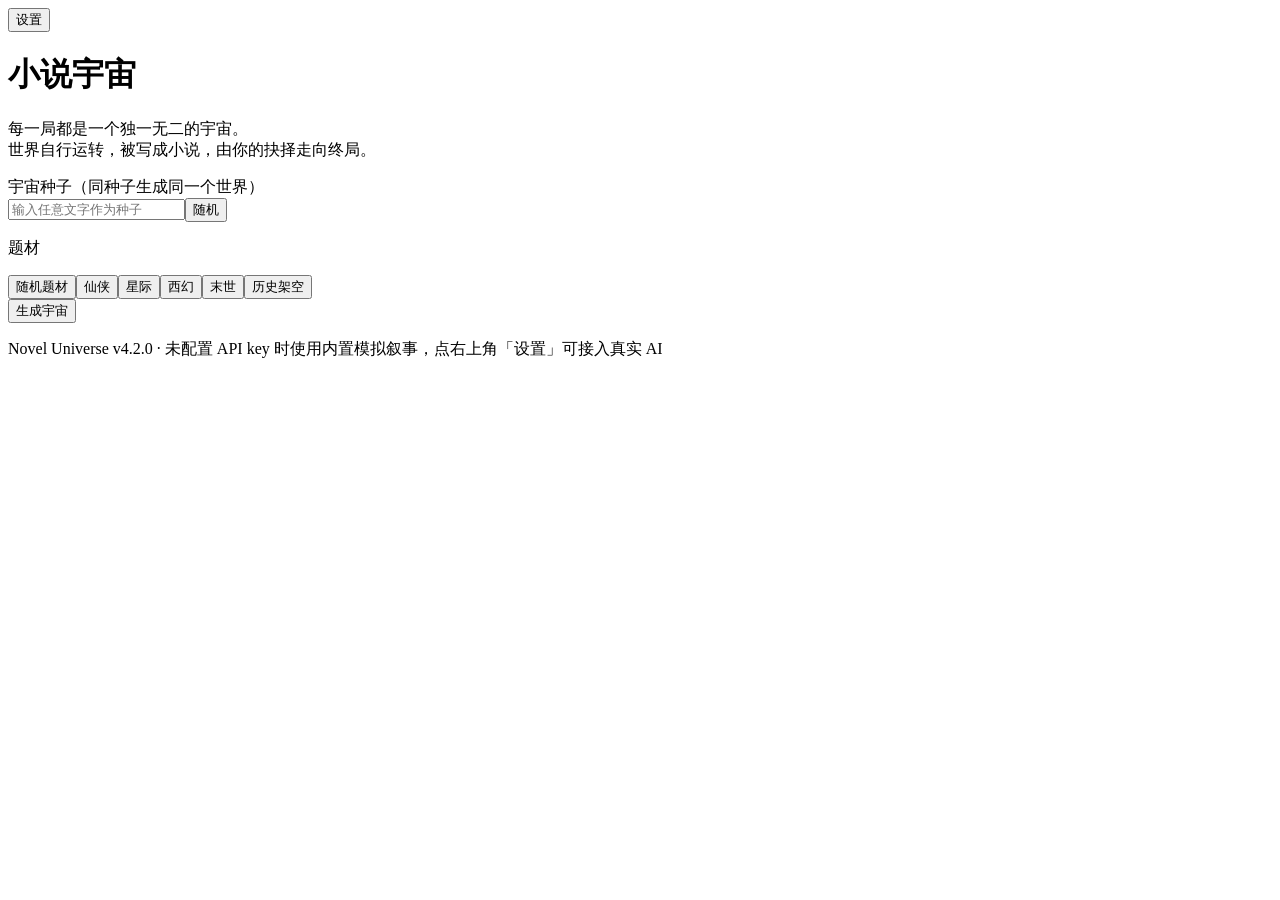
==== commit 8f629353: "修正：使用带 basePath 的 web 构建（v4.2.0）" ====
--- a/index.html
+++ b/index.html
@@ -1 +1 @@
-<!DOCTYPE html><!--8UvttCSjmO2RaxOoWa_vb--><html lang="zh-CN"><head><meta charSet="utf-8"/><meta name="viewport" content="width=device-width, initial-scale=1"/><link rel="stylesheet" href="/_next/static/css/e9b3c30a72d6bd80.css" data-precedence="next"/><link rel="preload" as="script" fetchPriority="low" href="/_next/static/chunks/webpack-6efcec44114beb29.js"/><script src="/_next/static/chunks/4bd1b696-c023c6e3521b1417.js" async=""></script><script src="/_next/static/chunks/255-a70cfdedd3f61710.js" async=""></script><script src="/_next/static/chunks/main-app-5df1a505cd826455.js" async=""></script><script src="/_next/static/chunks/501-6b1d3be0f9ad95dc.js" async=""></script><script src="/_next/static/chunks/app/page-9c7f1b6c292509ec.js" async=""></script><title>小说宇宙 · Novel Universe</title><meta name="description" content="随机小说宇宙模拟器：世界自行运转，你的抉择决定它的结局。"/><script>if('scrollRestoration' in window.history)window.history.scrollRestoration='manual';</script><script src="/_next/static/chunks/polyfills-42372ed130431b0a.js" noModule=""></script></head><body class="min-h-screen bg-stone-950 text-stone-200 antialiased"><div hidden=""><!--$--><!--/$--></div><main class="mx-auto flex min-h-screen max-w-2xl flex-col items-center justify-center px-6 py-16"><button type="button" class="fixed right-4 top-4 rounded-md border border-stone-700 px-3 py-1.5 text-xs text-stone-400 transition hover:border-amber-600 hover:text-amber-200">设置</button><h1 class="font-serif-cn text-5xl font-bold tracking-[0.4em] text-amber-100">小说宇宙</h1><p class="mt-4 text-center leading-loose text-stone-400">每一局都是一个独一无二的宇宙。<br/>世界自行运转，被写成小说，由你的抉择走向终局。</p><div class="mt-10 w-full rounded-lg border border-stone-800 bg-stone-900/70 p-6"><label class="block text-sm text-stone-400" for="seed">宇宙种子（同种子生成同一个世界）</label><div class="mt-2 flex gap-2"><input id="seed" type="text" placeholder="输入任意文字作为种子" class="flex-1 rounded-md border border-stone-700 bg-stone-950 px-4 py-2.5 text-stone-100 outline-none focus:border-amber-600" value=""/><button type="button" class="rounded-md border border-stone-700 px-4 py-2.5 text-sm text-stone-300 transition hover:border-amber-600 hover:text-amber-200">随机</button></div><p class="mt-6 text-sm text-stone-400">题材</p><div class="mt-2 grid grid-cols-3 gap-2"><button type="button" class="rounded-md border px-3 py-2.5 text-sm transition border-amber-500 bg-amber-700/20 text-amber-200">随机题材</button><button type="button" class="rounded-md border px-3 py-2.5 text-sm transition border-stone-700 text-stone-300 hover:border-stone-500">仙侠</button><button type="button" class="rounded-md border px-3 py-2.5 text-sm transition border-stone-700 text-stone-300 hover:border-stone-500">星际</button><button type="button" class="rounded-md border px-3 py-2.5 text-sm transition border-stone-700 text-stone-300 hover:border-stone-500">西幻</button><button type="button" class="rounded-md border px-3 py-2.5 text-sm transition border-stone-700 text-stone-300 hover:border-stone-500">末世</button><button type="button" class="rounded-md border px-3 py-2.5 text-sm transition border-stone-700 text-stone-300 hover:border-stone-500">历史架空</button></div><button type="button" class="font-serif-cn mt-8 w-full rounded-md border border-amber-600 bg-amber-700/25 py-3.5 text-lg font-bold tracking-[0.3em] text-amber-100 transition hover:bg-amber-700/45">生成宇宙</button></div><p class="mt-8 text-xs text-stone-600">Novel Universe v<!-- -->4.2.0<!-- --> · 未配置 API key 时使用内置模拟叙事，点右上角「设置」可接入真实 AI</p></main><!--$--><!--/$--><script src="/_next/static/chunks/webpack-6efcec44114beb29.js" id="_R_" async=""></script><script>(self.__next_f=self.__next_f||[]).push([0])</script><script>self.__next_f.push([1,"1:\"$Sreact.fragment\"\n2:I[9766,[],\"\"]\n3:I[8924,[],\"\"]\n4:I[1959,[],\"ClientPageRoot\"]\n5:I[9170,[\"501\",\"static/chunks/501-6b1d3be0f9ad95dc.js\",\"974\",\"static/chunks/app/page-9c7f1b6c292509ec.js\"],\"default\"]\n8:I[4431,[],\"OutletBoundary\"]\na:I[5278,[],\"AsyncMetadataOutlet\"]\nc:I[4431,[],\"ViewportBoundary\"]\ne:I[4431,[],\"MetadataBoundary\"]\nf:\"$Sreact.suspense\"\n11:I[7150,[],\"\"]\n:HL[\"/_next/static/css/e9b3c30a72d6bd80.css\",\"style\"]\n"])</script><script>self.__next_f.push([1,"0:{\"P\":null,\"b\":\"8UvttCSjmO2RaxOoWa-vb\",\"p\":\"\",\"c\":[\"\",\"\"],\"i\":false,\"f\":[[[\"\",{\"children\":[\"__PAGE__\",{}]},\"$undefined\",\"$undefined\",true],[\"\",[\"$\",\"$1\",\"c\",{\"children\":[[[\"$\",\"link\",\"0\",{\"rel\":\"stylesheet\",\"href\":\"/_next/static/css/e9b3c30a72d6bd80.css\",\"precedence\":\"next\",\"crossOrigin\":\"$undefined\",\"nonce\":\"$undefined\"}]],[\"$\",\"html\",null,{\"lang\":\"zh-CN\",\"children\":[[\"$\",\"head\",null,{\"children\":[\"$\",\"script\",null,{\"dangerouslySetInnerHTML\":{\"__html\":\"if('scrollRestoration' in window.history)window.history.scrollRestoration='manual';\"}}]}],[\"$\",\"body\",null,{\"className\":\"min-h-screen bg-stone-950 text-stone-200 antialiased\",\"children\":[\"$\",\"$L2\",null,{\"parallelRouterKey\":\"children\",\"error\":\"$undefined\",\"errorStyles\":\"$undefined\",\"errorScripts\":\"$undefined\",\"template\":[\"$\",\"$L3\",null,{}],\"templateStyles\":\"$undefined\",\"templateScripts\":\"$undefined\",\"notFound\":[[[\"$\",\"title\",null,{\"children\":\"404: This page could not be found.\"}],[\"$\",\"div\",null,{\"style\":{\"fontFamily\":\"system-ui,\\\"Segoe UI\\\",Roboto,Helvetica,Arial,sans-serif,\\\"Apple Color Emoji\\\",\\\"Segoe UI Emoji\\\"\",\"height\":\"100vh\",\"textAlign\":\"center\",\"display\":\"flex\",\"flexDirection\":\"column\",\"alignItems\":\"center\",\"justifyContent\":\"center\"},\"children\":[\"$\",\"div\",null,{\"children\":[[\"$\",\"style\",null,{\"dangerouslySetInnerHTML\":{\"__html\":\"body{color:#000;background:#fff;margin:0}.next-error-h1{border-right:1px solid rgba(0,0,0,.3)}@media (prefers-color-scheme:dark){body{color:#fff;background:#000}.next-error-h1{border-right:1px solid rgba(255,255,255,.3)}}\"}}],[\"$\",\"h1\",null,{\"className\":\"next-error-h1\",\"style\":{\"display\":\"inline-block\",\"margin\":\"0 20px 0 0\",\"padding\":\"0 23px 0 0\",\"fontSize\":24,\"fontWeight\":500,\"verticalAlign\":\"top\",\"lineHeight\":\"49px\"},\"children\":404}],[\"$\",\"div\",null,{\"style\":{\"display\":\"inline-block\"},\"children\":[\"$\",\"h2\",null,{\"style\":{\"fontSize\":14,\"fontWeight\":400,\"lineHeight\":\"49px\",\"margin\":0},\"children\":\"This page could not be found.\"}]}]]}]}]],[]],\"forbidden\":\"$undefined\",\"unauthorized\":\"$undefined\"}]}]]}]]}],{\"children\":[\"__PAGE__\",[\"$\",\"$1\",\"c\",{\"children\":[[\"$\",\"$L4\",null,{\"Component\":\"$5\",\"searchParams\":{},\"params\":{},\"promises\":[\"$@6\",\"$@7\"]}],null,[\"$\",\"$L8\",null,{\"children\":[\"$L9\",[\"$\",\"$La\",null,{\"promise\":\"$@b\"}]]}]]}],{},null,false]},null,false],[\"$\",\"$1\",\"h\",{\"children\":[null,[[\"$\",\"$Lc\",null,{\"children\":\"$Ld\"}],null],[\"$\",\"$Le\",null,{\"children\":[\"$\",\"div\",null,{\"hidden\":true,\"children\":[\"$\",\"$f\",null,{\"fallback\":null,\"children\":\"$L10\"}]}]}]]}],false]],\"m\":\"$undefined\",\"G\":[\"$11\",[]],\"s\":false,\"S\":true}\n"])</script><script>self.__next_f.push([1,"6:{}\n7:\"$0:f:0:1:2:children:1:props:children:0:props:params\"\n"])</script><script>self.__next_f.push([1,"d:[[\"$\",\"meta\",\"0\",{\"charSet\":\"utf-8\"}],[\"$\",\"meta\",\"1\",{\"name\":\"viewport\",\"content\":\"width=device-width, initial-scale=1\"}]]\n9:null\n"])</script><script>self.__next_f.push([1,"b:{\"metadata\":[[\"$\",\"title\",\"0\",{\"children\":\"小说宇宙 · Novel Universe\"}],[\"$\",\"meta\",\"1\",{\"name\":\"description\",\"content\":\"随机小说宇宙模拟器：世界自行运转，你的抉择决定它的结局。\"}]],\"error\":null,\"digest\":\"$undefined\"}\n"])</script><script>self.__next_f.push([1,"10:\"$b:metadata\"\n"])</script></body></html>+<!DOCTYPE html><!--OCMoseG6F1OLFeY4uQFyp--><html lang="zh-CN"><head><meta charSet="utf-8"/><meta name="viewport" content="width=device-width, initial-scale=1"/><link rel="stylesheet" href="/novel-universe-web/_next/static/css/e9b3c30a72d6bd80.css" data-precedence="next"/><link rel="preload" as="script" fetchPriority="low" href="/novel-universe-web/_next/static/chunks/webpack-72a6eeaf7d8f3c90.js"/><script src="/novel-universe-web/_next/static/chunks/4bd1b696-c023c6e3521b1417.js" async=""></script><script src="/novel-universe-web/_next/static/chunks/255-0b279a2c683cedb9.js" async=""></script><script src="/novel-universe-web/_next/static/chunks/main-app-5df1a505cd826455.js" async=""></script><script src="/novel-universe-web/_next/static/chunks/501-6b1d3be0f9ad95dc.js" async=""></script><script src="/novel-universe-web/_next/static/chunks/app/page-9c7f1b6c292509ec.js" async=""></script><title>小说宇宙 · Novel Universe</title><meta name="description" content="随机小说宇宙模拟器：世界自行运转，你的抉择决定它的结局。"/><script>if('scrollRestoration' in window.history)window.history.scrollRestoration='manual';</script><script src="/novel-universe-web/_next/static/chunks/polyfills-42372ed130431b0a.js" noModule=""></script></head><body class="min-h-screen bg-stone-950 text-stone-200 antialiased"><div hidden=""><!--$--><!--/$--></div><main class="mx-auto flex min-h-screen max-w-2xl flex-col items-center justify-center px-6 py-16"><button type="button" class="fixed right-4 top-4 rounded-md border border-stone-700 px-3 py-1.5 text-xs text-stone-400 transition hover:border-amber-600 hover:text-amber-200">设置</button><h1 class="font-serif-cn text-5xl font-bold tracking-[0.4em] text-amber-100">小说宇宙</h1><p class="mt-4 text-center leading-loose text-stone-400">每一局都是一个独一无二的宇宙。<br/>世界自行运转，被写成小说，由你的抉择走向终局。</p><div class="mt-10 w-full rounded-lg border border-stone-800 bg-stone-900/70 p-6"><label class="block text-sm text-stone-400" for="seed">宇宙种子（同种子生成同一个世界）</label><div class="mt-2 flex gap-2"><input id="seed" type="text" placeholder="输入任意文字作为种子" class="flex-1 rounded-md border border-stone-700 bg-stone-950 px-4 py-2.5 text-stone-100 outline-none focus:border-amber-600" value=""/><button type="button" class="rounded-md border border-stone-700 px-4 py-2.5 text-sm text-stone-300 transition hover:border-amber-600 hover:text-amber-200">随机</button></div><p class="mt-6 text-sm text-stone-400">题材</p><div class="mt-2 grid grid-cols-3 gap-2"><button type="button" class="rounded-md border px-3 py-2.5 text-sm transition border-amber-500 bg-amber-700/20 text-amber-200">随机题材</button><button type="button" class="rounded-md border px-3 py-2.5 text-sm transition border-stone-700 text-stone-300 hover:border-stone-500">仙侠</button><button type="button" class="rounded-md border px-3 py-2.5 text-sm transition border-stone-700 text-stone-300 hover:border-stone-500">星际</button><button type="button" class="rounded-md border px-3 py-2.5 text-sm transition border-stone-700 text-stone-300 hover:border-stone-500">西幻</button><button type="button" class="rounded-md border px-3 py-2.5 text-sm transition border-stone-700 text-stone-300 hover:border-stone-500">末世</button><button type="button" class="rounded-md border px-3 py-2.5 text-sm transition border-stone-700 text-stone-300 hover:border-stone-500">历史架空</button></div><button type="button" class="font-serif-cn mt-8 w-full rounded-md border border-amber-600 bg-amber-700/25 py-3.5 text-lg font-bold tracking-[0.3em] text-amber-100 transition hover:bg-amber-700/45">生成宇宙</button></div><p class="mt-8 text-xs text-stone-600">Novel Universe v<!-- -->4.2.0<!-- --> · 未配置 API key 时使用内置模拟叙事，点右上角「设置」可接入真实 AI</p></main><!--$--><!--/$--><script src="/novel-universe-web/_next/static/chunks/webpack-72a6eeaf7d8f3c90.js" id="_R_" async=""></script><script>(self.__next_f=self.__next_f||[]).push([0])</script><script>self.__next_f.push([1,"1:\"$Sreact.fragment\"\n2:I[9766,[],\"\"]\n3:I[8924,[],\"\"]\n4:I[1959,[],\"ClientPageRoot\"]\n5:I[9170,[\"501\",\"static/chunks/501-6b1d3be0f9ad95dc.js\",\"974\",\"static/chunks/app/page-9c7f1b6c292509ec.js\"],\"default\"]\n8:I[4431,[],\"OutletBoundary\"]\na:I[5278,[],\"AsyncMetadataOutlet\"]\nc:I[4431,[],\"ViewportBoundary\"]\ne:I[4431,[],\"MetadataBoundary\"]\nf:\"$Sreact.suspense\"\n11:I[7150,[],\"\"]\n:HL[\"/novel-universe-web/_next/static/css/e9b3c30a72d6bd80.css\",\"style\"]\n"])</script><script>self.__next_f.push([1,"0:{\"P\":null,\"b\":\"OCMoseG6F1OLFeY4uQFyp\",\"p\":\"/novel-universe-web\",\"c\":[\"\",\"\"],\"i\":false,\"f\":[[[\"\",{\"children\":[\"__PAGE__\",{}]},\"$undefined\",\"$undefined\",true],[\"\",[\"$\",\"$1\",\"c\",{\"children\":[[[\"$\",\"link\",\"0\",{\"rel\":\"stylesheet\",\"href\":\"/novel-universe-web/_next/static/css/e9b3c30a72d6bd80.css\",\"precedence\":\"next\",\"crossOrigin\":\"$undefined\",\"nonce\":\"$undefined\"}]],[\"$\",\"html\",null,{\"lang\":\"zh-CN\",\"children\":[[\"$\",\"head\",null,{\"children\":[\"$\",\"script\",null,{\"dangerouslySetInnerHTML\":{\"__html\":\"if('scrollRestoration' in window.history)window.history.scrollRestoration='manual';\"}}]}],[\"$\",\"body\",null,{\"className\":\"min-h-screen bg-stone-950 text-stone-200 antialiased\",\"children\":[\"$\",\"$L2\",null,{\"parallelRouterKey\":\"children\",\"error\":\"$undefined\",\"errorStyles\":\"$undefined\",\"errorScripts\":\"$undefined\",\"template\":[\"$\",\"$L3\",null,{}],\"templateStyles\":\"$undefined\",\"templateScripts\":\"$undefined\",\"notFound\":[[[\"$\",\"title\",null,{\"children\":\"404: This page could not be found.\"}],[\"$\",\"div\",null,{\"style\":{\"fontFamily\":\"system-ui,\\\"Segoe UI\\\",Roboto,Helvetica,Arial,sans-serif,\\\"Apple Color Emoji\\\",\\\"Segoe UI Emoji\\\"\",\"height\":\"100vh\",\"textAlign\":\"center\",\"display\":\"flex\",\"flexDirection\":\"column\",\"alignItems\":\"center\",\"justifyContent\":\"center\"},\"children\":[\"$\",\"div\",null,{\"children\":[[\"$\",\"style\",null,{\"dangerouslySetInnerHTML\":{\"__html\":\"body{color:#000;background:#fff;margin:0}.next-error-h1{border-right:1px solid rgba(0,0,0,.3)}@media (prefers-color-scheme:dark){body{color:#fff;background:#000}.next-error-h1{border-right:1px solid rgba(255,255,255,.3)}}\"}}],[\"$\",\"h1\",null,{\"className\":\"next-error-h1\",\"style\":{\"display\":\"inline-block\",\"margin\":\"0 20px 0 0\",\"padding\":\"0 23px 0 0\",\"fontSize\":24,\"fontWeight\":500,\"verticalAlign\":\"top\",\"lineHeight\":\"49px\"},\"children\":404}],[\"$\",\"div\",null,{\"style\":{\"display\":\"inline-block\"},\"children\":[\"$\",\"h2\",null,{\"style\":{\"fontSize\":14,\"fontWeight\":400,\"lineHeight\":\"49px\",\"margin\":0},\"children\":\"This page could not be found.\"}]}]]}]}]],[]],\"forbidden\":\"$undefined\",\"unauthorized\":\"$undefined\"}]}]]}]]}],{\"children\":[\"__PAGE__\",[\"$\",\"$1\",\"c\",{\"children\":[[\"$\",\"$L4\",null,{\"Component\":\"$5\",\"searchParams\":{},\"params\":{},\"promises\":[\"$@6\",\"$@7\"]}],null,[\"$\",\"$L8\",null,{\"children\":[\"$L9\",[\"$\",\"$La\",null,{\"promise\":\"$@b\"}]]}]]}],{},null,false]},null,false],[\"$\",\"$1\",\"h\",{\"children\":[null,[[\"$\",\"$Lc\",null,{\"children\":\"$Ld\"}],null],[\"$\",\"$Le\",null,{\"children\":[\"$\",\"div\",null,{\"hidden\":true,\"children\":[\"$\",\"$f\",null,{\"fallback\":null,\"children\":\"$L10\"}]}]}]]}],false]],\"m\":\"$undefined\",\"G\":[\"$11\",[]],\"s\":false,\"S\":true}\n"])</script><script>self.__next_f.push([1,"6:{}\n7:\"$0:f:0:1:2:children:1:props:children:0:props:params\"\n"])</script><script>self.__next_f.push([1,"d:[[\"$\",\"meta\",\"0\",{\"charSet\":\"utf-8\"}],[\"$\",\"meta\",\"1\",{\"name\":\"viewport\",\"content\":\"width=device-width, initial-scale=1\"}]]\n9:null\n"])</script><script>self.__next_f.push([1,"b:{\"metadata\":[[\"$\",\"title\",\"0\",{\"children\":\"小说宇宙 · Novel Universe\"}],[\"$\",\"meta\",\"1\",{\"name\":\"description\",\"content\":\"随机小说宇宙模拟器：世界自行运转，你的抉择决定它的结局。\"}]],\"error\":null,\"digest\":\"$undefined\"}\n"])</script><script>self.__next_f.push([1,"10:\"$b:metadata\"\n"])</script></body></html>
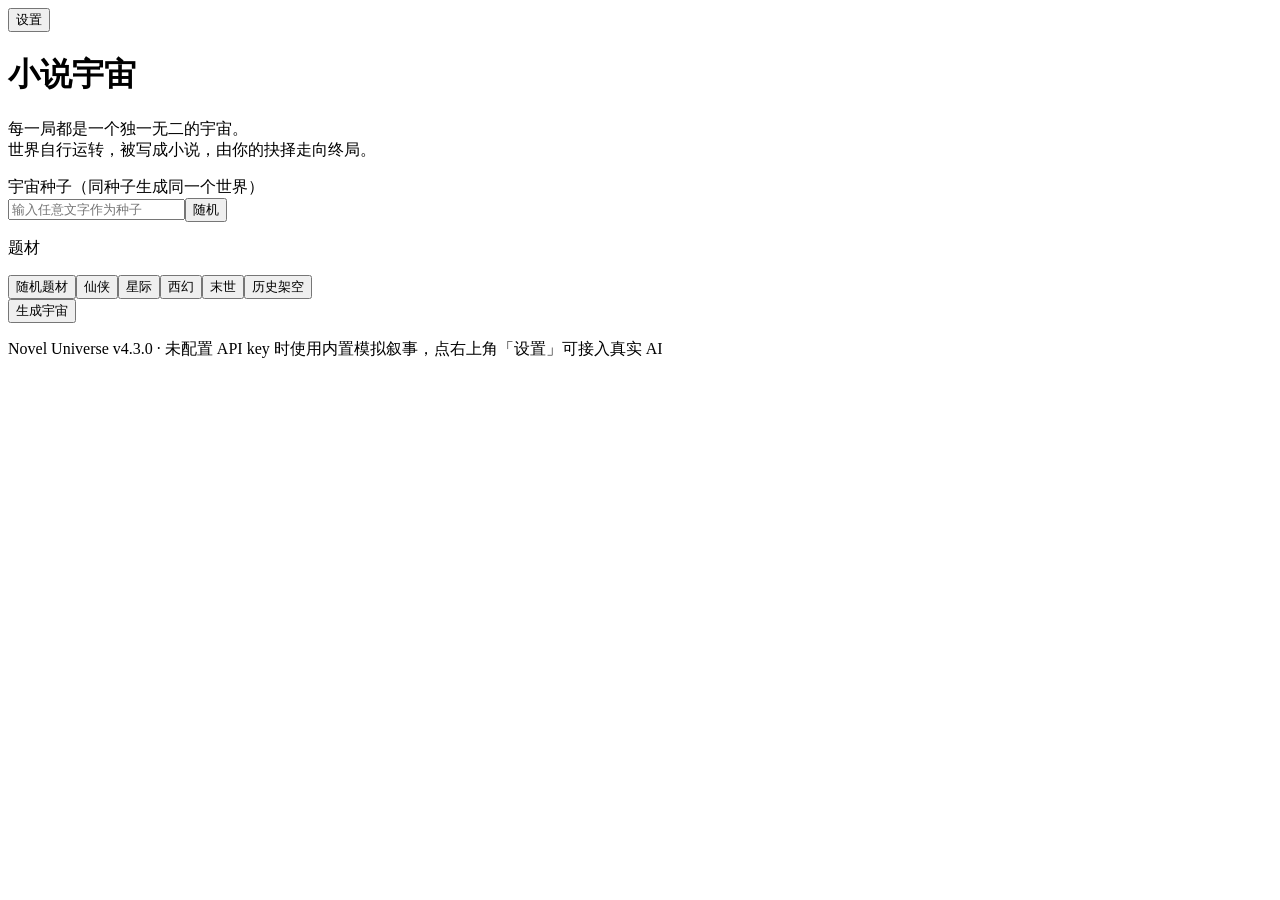
==== commit 4195b0dc: "小说宇宙 v4.3.0 web 构建（auto: 7aeb44a）" ====
--- a/index.html
+++ b/index.html
@@ -1 +1 @@
-<!DOCTYPE html><!--OCMoseG6F1OLFeY4uQFyp--><html lang="zh-CN"><head><meta charSet="utf-8"/><meta name="viewport" content="width=device-width, initial-scale=1"/><link rel="stylesheet" href="/novel-universe-web/_next/static/css/e9b3c30a72d6bd80.css" data-precedence="next"/><link rel="preload" as="script" fetchPriority="low" href="/novel-universe-web/_next/static/chunks/webpack-72a6eeaf7d8f3c90.js"/><script src="/novel-universe-web/_next/static/chunks/4bd1b696-c023c6e3521b1417.js" async=""></script><script src="/novel-universe-web/_next/static/chunks/255-0b279a2c683cedb9.js" async=""></script><script src="/novel-universe-web/_next/static/chunks/main-app-5df1a505cd826455.js" async=""></script><script src="/novel-universe-web/_next/static/chunks/501-6b1d3be0f9ad95dc.js" async=""></script><script src="/novel-universe-web/_next/static/chunks/app/page-9c7f1b6c292509ec.js" async=""></script><title>小说宇宙 · Novel Universe</title><meta name="description" content="随机小说宇宙模拟器：世界自行运转，你的抉择决定它的结局。"/><script>if('scrollRestoration' in window.history)window.history.scrollRestoration='manual';</script><script src="/novel-universe-web/_next/static/chunks/polyfills-42372ed130431b0a.js" noModule=""></script></head><body class="min-h-screen bg-stone-950 text-stone-200 antialiased"><div hidden=""><!--$--><!--/$--></div><main class="mx-auto flex min-h-screen max-w-2xl flex-col items-center justify-center px-6 py-16"><button type="button" class="fixed right-4 top-4 rounded-md border border-stone-700 px-3 py-1.5 text-xs text-stone-400 transition hover:border-amber-600 hover:text-amber-200">设置</button><h1 class="font-serif-cn text-5xl font-bold tracking-[0.4em] text-amber-100">小说宇宙</h1><p class="mt-4 text-center leading-loose text-stone-400">每一局都是一个独一无二的宇宙。<br/>世界自行运转，被写成小说，由你的抉择走向终局。</p><div class="mt-10 w-full rounded-lg border border-stone-800 bg-stone-900/70 p-6"><label class="block text-sm text-stone-400" for="seed">宇宙种子（同种子生成同一个世界）</label><div class="mt-2 flex gap-2"><input id="seed" type="text" placeholder="输入任意文字作为种子" class="flex-1 rounded-md border border-stone-700 bg-stone-950 px-4 py-2.5 text-stone-100 outline-none focus:border-amber-600" value=""/><button type="button" class="rounded-md border border-stone-700 px-4 py-2.5 text-sm text-stone-300 transition hover:border-amber-600 hover:text-amber-200">随机</button></div><p class="mt-6 text-sm text-stone-400">题材</p><div class="mt-2 grid grid-cols-3 gap-2"><button type="button" class="rounded-md border px-3 py-2.5 text-sm transition border-amber-500 bg-amber-700/20 text-amber-200">随机题材</button><button type="button" class="rounded-md border px-3 py-2.5 text-sm transition border-stone-700 text-stone-300 hover:border-stone-500">仙侠</button><button type="button" class="rounded-md border px-3 py-2.5 text-sm transition border-stone-700 text-stone-300 hover:border-stone-500">星际</button><button type="button" class="rounded-md border px-3 py-2.5 text-sm transition border-stone-700 text-stone-300 hover:border-stone-500">西幻</button><button type="button" class="rounded-md border px-3 py-2.5 text-sm transition border-stone-700 text-stone-300 hover:border-stone-500">末世</button><button type="button" class="rounded-md border px-3 py-2.5 text-sm transition border-stone-700 text-stone-300 hover:border-stone-500">历史架空</button></div><button type="button" class="font-serif-cn mt-8 w-full rounded-md border border-amber-600 bg-amber-700/25 py-3.5 text-lg font-bold tracking-[0.3em] text-amber-100 transition hover:bg-amber-700/45">生成宇宙</button></div><p class="mt-8 text-xs text-stone-600">Novel Universe v<!-- -->4.2.0<!-- --> · 未配置 API key 时使用内置模拟叙事，点右上角「设置」可接入真实 AI</p></main><!--$--><!--/$--><script src="/novel-universe-web/_next/static/chunks/webpack-72a6eeaf7d8f3c90.js" id="_R_" async=""></script><script>(self.__next_f=self.__next_f||[]).push([0])</script><script>self.__next_f.push([1,"1:\"$Sreact.fragment\"\n2:I[9766,[],\"\"]\n3:I[8924,[],\"\"]\n4:I[1959,[],\"ClientPageRoot\"]\n5:I[9170,[\"501\",\"static/chunks/501-6b1d3be0f9ad95dc.js\",\"974\",\"static/chunks/app/page-9c7f1b6c292509ec.js\"],\"default\"]\n8:I[4431,[],\"OutletBoundary\"]\na:I[5278,[],\"AsyncMetadataOutlet\"]\nc:I[4431,[],\"ViewportBoundary\"]\ne:I[4431,[],\"MetadataBoundary\"]\nf:\"$Sreact.suspense\"\n11:I[7150,[],\"\"]\n:HL[\"/novel-universe-web/_next/static/css/e9b3c30a72d6bd80.css\",\"style\"]\n"])</script><script>self.__next_f.push([1,"0:{\"P\":null,\"b\":\"OCMoseG6F1OLFeY4uQFyp\",\"p\":\"/novel-universe-web\",\"c\":[\"\",\"\"],\"i\":false,\"f\":[[[\"\",{\"children\":[\"__PAGE__\",{}]},\"$undefined\",\"$undefined\",true],[\"\",[\"$\",\"$1\",\"c\",{\"children\":[[[\"$\",\"link\",\"0\",{\"rel\":\"stylesheet\",\"href\":\"/novel-universe-web/_next/static/css/e9b3c30a72d6bd80.css\",\"precedence\":\"next\",\"crossOrigin\":\"$undefined\",\"nonce\":\"$undefined\"}]],[\"$\",\"html\",null,{\"lang\":\"zh-CN\",\"children\":[[\"$\",\"head\",null,{\"children\":[\"$\",\"script\",null,{\"dangerouslySetInnerHTML\":{\"__html\":\"if('scrollRestoration' in window.history)window.history.scrollRestoration='manual';\"}}]}],[\"$\",\"body\",null,{\"className\":\"min-h-screen bg-stone-950 text-stone-200 antialiased\",\"children\":[\"$\",\"$L2\",null,{\"parallelRouterKey\":\"children\",\"error\":\"$undefined\",\"errorStyles\":\"$undefined\",\"errorScripts\":\"$undefined\",\"template\":[\"$\",\"$L3\",null,{}],\"templateStyles\":\"$undefined\",\"templateScripts\":\"$undefined\",\"notFound\":[[[\"$\",\"title\",null,{\"children\":\"404: This page could not be found.\"}],[\"$\",\"div\",null,{\"style\":{\"fontFamily\":\"system-ui,\\\"Segoe UI\\\",Roboto,Helvetica,Arial,sans-serif,\\\"Apple Color Emoji\\\",\\\"Segoe UI Emoji\\\"\",\"height\":\"100vh\",\"textAlign\":\"center\",\"display\":\"flex\",\"flexDirection\":\"column\",\"alignItems\":\"center\",\"justifyContent\":\"center\"},\"children\":[\"$\",\"div\",null,{\"children\":[[\"$\",\"style\",null,{\"dangerouslySetInnerHTML\":{\"__html\":\"body{color:#000;background:#fff;margin:0}.next-error-h1{border-right:1px solid rgba(0,0,0,.3)}@media (prefers-color-scheme:dark){body{color:#fff;background:#000}.next-error-h1{border-right:1px solid rgba(255,255,255,.3)}}\"}}],[\"$\",\"h1\",null,{\"className\":\"next-error-h1\",\"style\":{\"display\":\"inline-block\",\"margin\":\"0 20px 0 0\",\"padding\":\"0 23px 0 0\",\"fontSize\":24,\"fontWeight\":500,\"verticalAlign\":\"top\",\"lineHeight\":\"49px\"},\"children\":404}],[\"$\",\"div\",null,{\"style\":{\"display\":\"inline-block\"},\"children\":[\"$\",\"h2\",null,{\"style\":{\"fontSize\":14,\"fontWeight\":400,\"lineHeight\":\"49px\",\"margin\":0},\"children\":\"This page could not be found.\"}]}]]}]}]],[]],\"forbidden\":\"$undefined\",\"unauthorized\":\"$undefined\"}]}]]}]]}],{\"children\":[\"__PAGE__\",[\"$\",\"$1\",\"c\",{\"children\":[[\"$\",\"$L4\",null,{\"Component\":\"$5\",\"searchParams\":{},\"params\":{},\"promises\":[\"$@6\",\"$@7\"]}],null,[\"$\",\"$L8\",null,{\"children\":[\"$L9\",[\"$\",\"$La\",null,{\"promise\":\"$@b\"}]]}]]}],{},null,false]},null,false],[\"$\",\"$1\",\"h\",{\"children\":[null,[[\"$\",\"$Lc\",null,{\"children\":\"$Ld\"}],null],[\"$\",\"$Le\",null,{\"children\":[\"$\",\"div\",null,{\"hidden\":true,\"children\":[\"$\",\"$f\",null,{\"fallback\":null,\"children\":\"$L10\"}]}]}]]}],false]],\"m\":\"$undefined\",\"G\":[\"$11\",[]],\"s\":false,\"S\":true}\n"])</script><script>self.__next_f.push([1,"6:{}\n7:\"$0:f:0:1:2:children:1:props:children:0:props:params\"\n"])</script><script>self.__next_f.push([1,"d:[[\"$\",\"meta\",\"0\",{\"charSet\":\"utf-8\"}],[\"$\",\"meta\",\"1\",{\"name\":\"viewport\",\"content\":\"width=device-width, initial-scale=1\"}]]\n9:null\n"])</script><script>self.__next_f.push([1,"b:{\"metadata\":[[\"$\",\"title\",\"0\",{\"children\":\"小说宇宙 · Novel Universe\"}],[\"$\",\"meta\",\"1\",{\"name\":\"description\",\"content\":\"随机小说宇宙模拟器：世界自行运转，你的抉择决定它的结局。\"}]],\"error\":null,\"digest\":\"$undefined\"}\n"])</script><script>self.__next_f.push([1,"10:\"$b:metadata\"\n"])</script></body></html>+<!DOCTYPE html><!--WInAM1F5j2B8x7Vouhh8H--><html lang="zh-CN"><head><meta charSet="utf-8"/><meta name="viewport" content="width=device-width, initial-scale=1"/><link rel="stylesheet" href="/novel-universe-web/_next/static/css/1b7966ae09b517b4.css" data-precedence="next"/><link rel="preload" as="script" fetchPriority="low" href="/novel-universe-web/_next/static/chunks/webpack-e768a770ec416b9f.js"/><script src="/novel-universe-web/_next/static/chunks/4bd1b696-c023c6e3521b1417.js" async=""></script><script src="/novel-universe-web/_next/static/chunks/255-0b279a2c683cedb9.js" async=""></script><script src="/novel-universe-web/_next/static/chunks/main-app-ab4f557381741734.js" async=""></script><script src="/novel-universe-web/_next/static/chunks/501-60ea7dda737a2235.js" async=""></script><script src="/novel-universe-web/_next/static/chunks/app/page-2ca91fa573f42bbb.js" async=""></script><title>小说宇宙 · Novel Universe</title><meta name="description" content="随机小说宇宙模拟器：世界自行运转，你的抉择决定它的结局。"/><script>if('scrollRestoration' in window.history)window.history.scrollRestoration='manual';</script><script src="/novel-universe-web/_next/static/chunks/polyfills-42372ed130431b0a.js" noModule=""></script></head><body class="min-h-screen bg-stone-950 text-stone-200 antialiased"><div hidden=""><!--$--><!--/$--></div><main class="mx-auto flex min-h-screen max-w-2xl flex-col items-center justify-center px-6 py-16"><button type="button" class="fixed right-4 top-4 rounded-md border border-stone-700 px-3 py-1.5 text-xs text-stone-400 transition hover:border-amber-600 hover:text-amber-200">设置</button><h1 class="font-serif-cn text-5xl font-bold tracking-[0.4em] text-amber-100">小说宇宙</h1><p class="mt-4 text-center leading-loose text-stone-400">每一局都是一个独一无二的宇宙。<br/>世界自行运转，被写成小说，由你的抉择走向终局。</p><div class="mt-10 w-full rounded-lg border border-stone-800 bg-stone-900/70 p-6"><label class="block text-sm text-stone-400" for="seed">宇宙种子（同种子生成同一个世界）</label><div class="mt-2 flex gap-2"><input id="seed" type="text" placeholder="输入任意文字作为种子" class="flex-1 rounded-md border border-stone-700 bg-stone-950 px-4 py-2.5 text-stone-100 outline-none focus:border-amber-600" value=""/><button type="button" class="rounded-md border border-stone-700 px-4 py-2.5 text-sm text-stone-300 transition hover:border-amber-600 hover:text-amber-200">随机</button></div><p class="mt-6 text-sm text-stone-400">题材</p><div class="mt-2 grid grid-cols-3 gap-2"><button type="button" class="rounded-md border px-3 py-2.5 text-sm transition border-amber-500 bg-amber-700/20 text-amber-200">随机题材</button><button type="button" class="rounded-md border px-3 py-2.5 text-sm transition border-stone-700 text-stone-300 hover:border-stone-500">仙侠</button><button type="button" class="rounded-md border px-3 py-2.5 text-sm transition border-stone-700 text-stone-300 hover:border-stone-500">星际</button><button type="button" class="rounded-md border px-3 py-2.5 text-sm transition border-stone-700 text-stone-300 hover:border-stone-500">西幻</button><button type="button" class="rounded-md border px-3 py-2.5 text-sm transition border-stone-700 text-stone-300 hover:border-stone-500">末世</button><button type="button" class="rounded-md border px-3 py-2.5 text-sm transition border-stone-700 text-stone-300 hover:border-stone-500">历史架空</button></div><button type="button" class="font-serif-cn mt-8 w-full rounded-md border border-amber-600 bg-amber-700/25 py-3.5 text-lg font-bold tracking-[0.3em] text-amber-100 transition hover:bg-amber-700/45">生成宇宙</button></div><p class="mt-8 text-xs text-stone-600">Novel Universe v<!-- -->4.3.0<!-- --> · 未配置 API key 时使用内置模拟叙事，点右上角「设置」可接入真实 AI</p></main><!--$--><!--/$--><script src="/novel-universe-web/_next/static/chunks/webpack-e768a770ec416b9f.js" id="_R_" async=""></script><script>(self.__next_f=self.__next_f||[]).push([0])</script><script>self.__next_f.push([1,"1:\"$Sreact.fragment\"\n2:I[9766,[],\"\"]\n3:I[8924,[],\"\"]\n4:I[1959,[],\"ClientPageRoot\"]\n5:I[9170,[\"501\",\"static/chunks/501-60ea7dda737a2235.js\",\"974\",\"static/chunks/app/page-2ca91fa573f42bbb.js\"],\"default\"]\n8:I[4431,[],\"OutletBoundary\"]\na:I[5278,[],\"AsyncMetadataOutlet\"]\nc:I[4431,[],\"ViewportBoundary\"]\ne:I[4431,[],\"MetadataBoundary\"]\nf:\"$Sreact.suspense\"\n11:I[7150,[],\"\"]\n:HL[\"/novel-universe-web/_next/static/css/1b7966ae09b517b4.css\",\"style\"]\n"])</script><script>self.__next_f.push([1,"0:{\"P\":null,\"b\":\"WInAM1F5j2B8x7Vouhh8H\",\"p\":\"/novel-universe-web\",\"c\":[\"\",\"\"],\"i\":false,\"f\":[[[\"\",{\"children\":[\"__PAGE__\",{}]},\"$undefined\",\"$undefined\",true],[\"\",[\"$\",\"$1\",\"c\",{\"children\":[[[\"$\",\"link\",\"0\",{\"rel\":\"stylesheet\",\"href\":\"/novel-universe-web/_next/static/css/1b7966ae09b517b4.css\",\"precedence\":\"next\",\"crossOrigin\":\"$undefined\",\"nonce\":\"$undefined\"}]],[\"$\",\"html\",null,{\"lang\":\"zh-CN\",\"children\":[[\"$\",\"head\",null,{\"children\":[\"$\",\"script\",null,{\"dangerouslySetInnerHTML\":{\"__html\":\"if('scrollRestoration' in window.history)window.history.scrollRestoration='manual';\"}}]}],[\"$\",\"body\",null,{\"className\":\"min-h-screen bg-stone-950 text-stone-200 antialiased\",\"children\":[\"$\",\"$L2\",null,{\"parallelRouterKey\":\"children\",\"error\":\"$undefined\",\"errorStyles\":\"$undefined\",\"errorScripts\":\"$undefined\",\"template\":[\"$\",\"$L3\",null,{}],\"templateStyles\":\"$undefined\",\"templateScripts\":\"$undefined\",\"notFound\":[[[\"$\",\"title\",null,{\"children\":\"404: This page could not be found.\"}],[\"$\",\"div\",null,{\"style\":{\"fontFamily\":\"system-ui,\\\"Segoe UI\\\",Roboto,Helvetica,Arial,sans-serif,\\\"Apple Color Emoji\\\",\\\"Segoe UI Emoji\\\"\",\"height\":\"100vh\",\"textAlign\":\"center\",\"display\":\"flex\",\"flexDirection\":\"column\",\"alignItems\":\"center\",\"justifyContent\":\"center\"},\"children\":[\"$\",\"div\",null,{\"children\":[[\"$\",\"style\",null,{\"dangerouslySetInnerHTML\":{\"__html\":\"body{color:#000;background:#fff;margin:0}.next-error-h1{border-right:1px solid rgba(0,0,0,.3)}@media (prefers-color-scheme:dark){body{color:#fff;background:#000}.next-error-h1{border-right:1px solid rgba(255,255,255,.3)}}\"}}],[\"$\",\"h1\",null,{\"className\":\"next-error-h1\",\"style\":{\"display\":\"inline-block\",\"margin\":\"0 20px 0 0\",\"padding\":\"0 23px 0 0\",\"fontSize\":24,\"fontWeight\":500,\"verticalAlign\":\"top\",\"lineHeight\":\"49px\"},\"children\":404}],[\"$\",\"div\",null,{\"style\":{\"display\":\"inline-block\"},\"children\":[\"$\",\"h2\",null,{\"style\":{\"fontSize\":14,\"fontWeight\":400,\"lineHeight\":\"49px\",\"margin\":0},\"children\":\"This page could not be found.\"}]}]]}]}]],[]],\"forbidden\":\"$undefined\",\"unauthorized\":\"$undefined\"}]}]]}]]}],{\"children\":[\"__PAGE__\",[\"$\",\"$1\",\"c\",{\"children\":[[\"$\",\"$L4\",null,{\"Component\":\"$5\",\"searchParams\":{},\"params\":{},\"promises\":[\"$@6\",\"$@7\"]}],null,[\"$\",\"$L8\",null,{\"children\":[\"$L9\",[\"$\",\"$La\",null,{\"promise\":\"$@b\"}]]}]]}],{},null,false]},null,false],[\"$\",\"$1\",\"h\",{\"children\":[null,[[\"$\",\"$Lc\",null,{\"children\":\"$Ld\"}],null],[\"$\",\"$Le\",null,{\"children\":[\"$\",\"div\",null,{\"hidden\":true,\"children\":[\"$\",\"$f\",null,{\"fallback\":null,\"children\":\"$L10\"}]}]}]]}],false]],\"m\":\"$undefined\",\"G\":[\"$11\",[]],\"s\":false,\"S\":true}\n"])</script><script>self.__next_f.push([1,"6:{}\n7:\"$0:f:0:1:2:children:1:props:children:0:props:params\"\n"])</script><script>self.__next_f.push([1,"d:[[\"$\",\"meta\",\"0\",{\"charSet\":\"utf-8\"}],[\"$\",\"meta\",\"1\",{\"name\":\"viewport\",\"content\":\"width=device-width, initial-scale=1\"}]]\n9:null\n"])</script><script>self.__next_f.push([1,"b:{\"metadata\":[[\"$\",\"title\",\"0\",{\"children\":\"小说宇宙 · Novel Universe\"}],[\"$\",\"meta\",\"1\",{\"name\":\"description\",\"content\":\"随机小说宇宙模拟器：世界自行运转，你的抉择决定它的结局。\"}]],\"error\":null,\"digest\":\"$undefined\"}\n"])</script><script>self.__next_f.push([1,"10:\"$b:metadata\"\n"])</script></body></html>
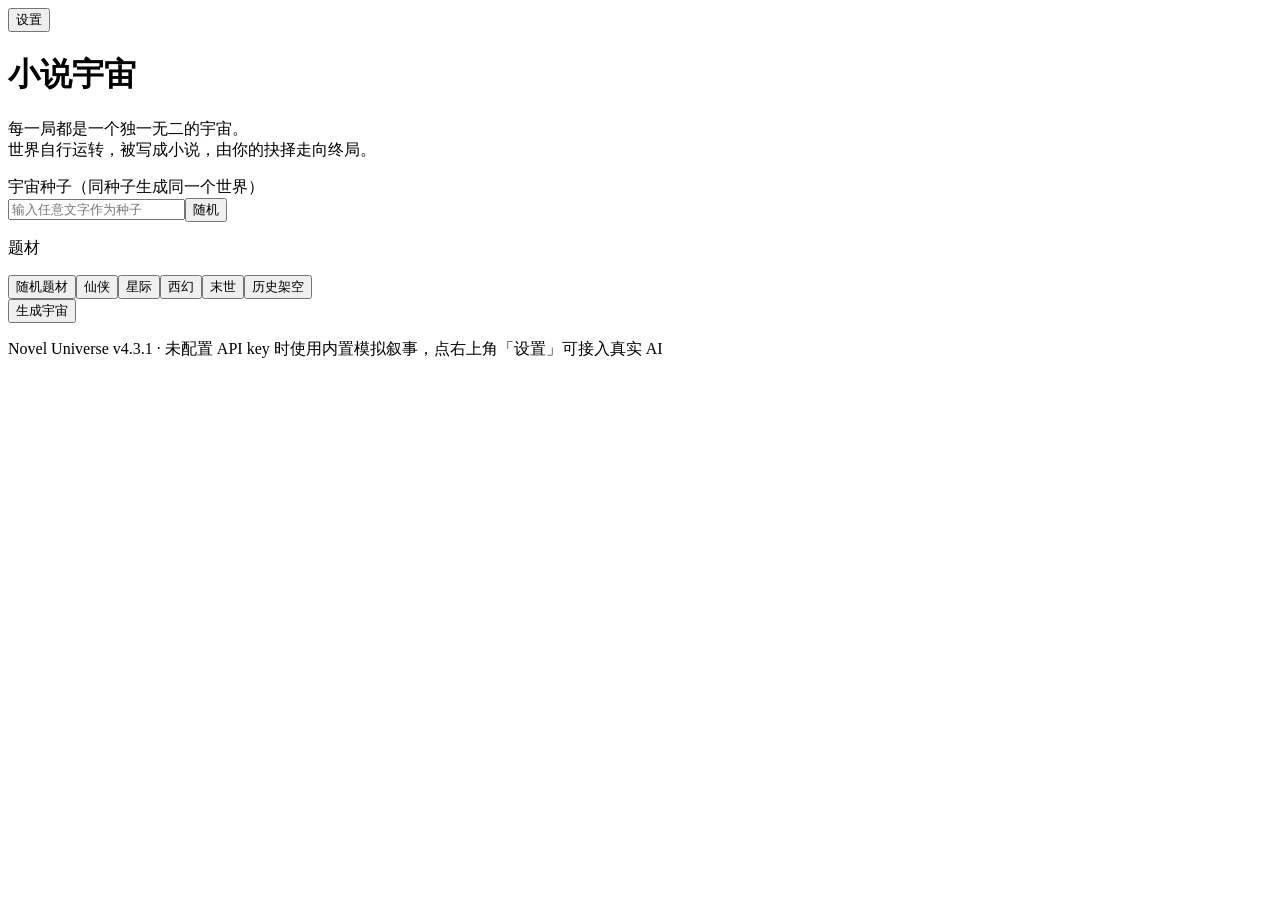
==== commit 882016c9: "小说宇宙 v4.3.1 web 构建（auto: b2513a9）" ====
--- a/index.html
+++ b/index.html
@@ -1 +1 @@
-<!DOCTYPE html><!--WInAM1F5j2B8x7Vouhh8H--><html lang="zh-CN"><head><meta charSet="utf-8"/><meta name="viewport" content="width=device-width, initial-scale=1"/><link rel="stylesheet" href="/novel-universe-web/_next/static/css/1b7966ae09b517b4.css" data-precedence="next"/><link rel="preload" as="script" fetchPriority="low" href="/novel-universe-web/_next/static/chunks/webpack-e768a770ec416b9f.js"/><script src="/novel-universe-web/_next/static/chunks/4bd1b696-c023c6e3521b1417.js" async=""></script><script src="/novel-universe-web/_next/static/chunks/255-0b279a2c683cedb9.js" async=""></script><script src="/novel-universe-web/_next/static/chunks/main-app-ab4f557381741734.js" async=""></script><script src="/novel-universe-web/_next/static/chunks/501-60ea7dda737a2235.js" async=""></script><script src="/novel-universe-web/_next/static/chunks/app/page-2ca91fa573f42bbb.js" async=""></script><title>小说宇宙 · Novel Universe</title><meta name="description" content="随机小说宇宙模拟器：世界自行运转，你的抉择决定它的结局。"/><script>if('scrollRestoration' in window.history)window.history.scrollRestoration='manual';</script><script src="/novel-universe-web/_next/static/chunks/polyfills-42372ed130431b0a.js" noModule=""></script></head><body class="min-h-screen bg-stone-950 text-stone-200 antialiased"><div hidden=""><!--$--><!--/$--></div><main class="mx-auto flex min-h-screen max-w-2xl flex-col items-center justify-center px-6 py-16"><button type="button" class="fixed right-4 top-4 rounded-md border border-stone-700 px-3 py-1.5 text-xs text-stone-400 transition hover:border-amber-600 hover:text-amber-200">设置</button><h1 class="font-serif-cn text-5xl font-bold tracking-[0.4em] text-amber-100">小说宇宙</h1><p class="mt-4 text-center leading-loose text-stone-400">每一局都是一个独一无二的宇宙。<br/>世界自行运转，被写成小说，由你的抉择走向终局。</p><div class="mt-10 w-full rounded-lg border border-stone-800 bg-stone-900/70 p-6"><label class="block text-sm text-stone-400" for="seed">宇宙种子（同种子生成同一个世界）</label><div class="mt-2 flex gap-2"><input id="seed" type="text" placeholder="输入任意文字作为种子" class="flex-1 rounded-md border border-stone-700 bg-stone-950 px-4 py-2.5 text-stone-100 outline-none focus:border-amber-600" value=""/><button type="button" class="rounded-md border border-stone-700 px-4 py-2.5 text-sm text-stone-300 transition hover:border-amber-600 hover:text-amber-200">随机</button></div><p class="mt-6 text-sm text-stone-400">题材</p><div class="mt-2 grid grid-cols-3 gap-2"><button type="button" class="rounded-md border px-3 py-2.5 text-sm transition border-amber-500 bg-amber-700/20 text-amber-200">随机题材</button><button type="button" class="rounded-md border px-3 py-2.5 text-sm transition border-stone-700 text-stone-300 hover:border-stone-500">仙侠</button><button type="button" class="rounded-md border px-3 py-2.5 text-sm transition border-stone-700 text-stone-300 hover:border-stone-500">星际</button><button type="button" class="rounded-md border px-3 py-2.5 text-sm transition border-stone-700 text-stone-300 hover:border-stone-500">西幻</button><button type="button" class="rounded-md border px-3 py-2.5 text-sm transition border-stone-700 text-stone-300 hover:border-stone-500">末世</button><button type="button" class="rounded-md border px-3 py-2.5 text-sm transition border-stone-700 text-stone-300 hover:border-stone-500">历史架空</button></div><button type="button" class="font-serif-cn mt-8 w-full rounded-md border border-amber-600 bg-amber-700/25 py-3.5 text-lg font-bold tracking-[0.3em] text-amber-100 transition hover:bg-amber-700/45">生成宇宙</button></div><p class="mt-8 text-xs text-stone-600">Novel Universe v<!-- -->4.3.0<!-- --> · 未配置 API key 时使用内置模拟叙事，点右上角「设置」可接入真实 AI</p></main><!--$--><!--/$--><script src="/novel-universe-web/_next/static/chunks/webpack-e768a770ec416b9f.js" id="_R_" async=""></script><script>(self.__next_f=self.__next_f||[]).push([0])</script><script>self.__next_f.push([1,"1:\"$Sreact.fragment\"\n2:I[9766,[],\"\"]\n3:I[8924,[],\"\"]\n4:I[1959,[],\"ClientPageRoot\"]\n5:I[9170,[\"501\",\"static/chunks/501-60ea7dda737a2235.js\",\"974\",\"static/chunks/app/page-2ca91fa573f42bbb.js\"],\"default\"]\n8:I[4431,[],\"OutletBoundary\"]\na:I[5278,[],\"AsyncMetadataOutlet\"]\nc:I[4431,[],\"ViewportBoundary\"]\ne:I[4431,[],\"MetadataBoundary\"]\nf:\"$Sreact.suspense\"\n11:I[7150,[],\"\"]\n:HL[\"/novel-universe-web/_next/static/css/1b7966ae09b517b4.css\",\"style\"]\n"])</script><script>self.__next_f.push([1,"0:{\"P\":null,\"b\":\"WInAM1F5j2B8x7Vouhh8H\",\"p\":\"/novel-universe-web\",\"c\":[\"\",\"\"],\"i\":false,\"f\":[[[\"\",{\"children\":[\"__PAGE__\",{}]},\"$undefined\",\"$undefined\",true],[\"\",[\"$\",\"$1\",\"c\",{\"children\":[[[\"$\",\"link\",\"0\",{\"rel\":\"stylesheet\",\"href\":\"/novel-universe-web/_next/static/css/1b7966ae09b517b4.css\",\"precedence\":\"next\",\"crossOrigin\":\"$undefined\",\"nonce\":\"$undefined\"}]],[\"$\",\"html\",null,{\"lang\":\"zh-CN\",\"children\":[[\"$\",\"head\",null,{\"children\":[\"$\",\"script\",null,{\"dangerouslySetInnerHTML\":{\"__html\":\"if('scrollRestoration' in window.history)window.history.scrollRestoration='manual';\"}}]}],[\"$\",\"body\",null,{\"className\":\"min-h-screen bg-stone-950 text-stone-200 antialiased\",\"children\":[\"$\",\"$L2\",null,{\"parallelRouterKey\":\"children\",\"error\":\"$undefined\",\"errorStyles\":\"$undefined\",\"errorScripts\":\"$undefined\",\"template\":[\"$\",\"$L3\",null,{}],\"templateStyles\":\"$undefined\",\"templateScripts\":\"$undefined\",\"notFound\":[[[\"$\",\"title\",null,{\"children\":\"404: This page could not be found.\"}],[\"$\",\"div\",null,{\"style\":{\"fontFamily\":\"system-ui,\\\"Segoe UI\\\",Roboto,Helvetica,Arial,sans-serif,\\\"Apple Color Emoji\\\",\\\"Segoe UI Emoji\\\"\",\"height\":\"100vh\",\"textAlign\":\"center\",\"display\":\"flex\",\"flexDirection\":\"column\",\"alignItems\":\"center\",\"justifyContent\":\"center\"},\"children\":[\"$\",\"div\",null,{\"children\":[[\"$\",\"style\",null,{\"dangerouslySetInnerHTML\":{\"__html\":\"body{color:#000;background:#fff;margin:0}.next-error-h1{border-right:1px solid rgba(0,0,0,.3)}@media (prefers-color-scheme:dark){body{color:#fff;background:#000}.next-error-h1{border-right:1px solid rgba(255,255,255,.3)}}\"}}],[\"$\",\"h1\",null,{\"className\":\"next-error-h1\",\"style\":{\"display\":\"inline-block\",\"margin\":\"0 20px 0 0\",\"padding\":\"0 23px 0 0\",\"fontSize\":24,\"fontWeight\":500,\"verticalAlign\":\"top\",\"lineHeight\":\"49px\"},\"children\":404}],[\"$\",\"div\",null,{\"style\":{\"display\":\"inline-block\"},\"children\":[\"$\",\"h2\",null,{\"style\":{\"fontSize\":14,\"fontWeight\":400,\"lineHeight\":\"49px\",\"margin\":0},\"children\":\"This page could not be found.\"}]}]]}]}]],[]],\"forbidden\":\"$undefined\",\"unauthorized\":\"$undefined\"}]}]]}]]}],{\"children\":[\"__PAGE__\",[\"$\",\"$1\",\"c\",{\"children\":[[\"$\",\"$L4\",null,{\"Component\":\"$5\",\"searchParams\":{},\"params\":{},\"promises\":[\"$@6\",\"$@7\"]}],null,[\"$\",\"$L8\",null,{\"children\":[\"$L9\",[\"$\",\"$La\",null,{\"promise\":\"$@b\"}]]}]]}],{},null,false]},null,false],[\"$\",\"$1\",\"h\",{\"children\":[null,[[\"$\",\"$Lc\",null,{\"children\":\"$Ld\"}],null],[\"$\",\"$Le\",null,{\"children\":[\"$\",\"div\",null,{\"hidden\":true,\"children\":[\"$\",\"$f\",null,{\"fallback\":null,\"children\":\"$L10\"}]}]}]]}],false]],\"m\":\"$undefined\",\"G\":[\"$11\",[]],\"s\":false,\"S\":true}\n"])</script><script>self.__next_f.push([1,"6:{}\n7:\"$0:f:0:1:2:children:1:props:children:0:props:params\"\n"])</script><script>self.__next_f.push([1,"d:[[\"$\",\"meta\",\"0\",{\"charSet\":\"utf-8\"}],[\"$\",\"meta\",\"1\",{\"name\":\"viewport\",\"content\":\"width=device-width, initial-scale=1\"}]]\n9:null\n"])</script><script>self.__next_f.push([1,"b:{\"metadata\":[[\"$\",\"title\",\"0\",{\"children\":\"小说宇宙 · Novel Universe\"}],[\"$\",\"meta\",\"1\",{\"name\":\"description\",\"content\":\"随机小说宇宙模拟器：世界自行运转，你的抉择决定它的结局。\"}]],\"error\":null,\"digest\":\"$undefined\"}\n"])</script><script>self.__next_f.push([1,"10:\"$b:metadata\"\n"])</script></body></html>+<!DOCTYPE html><!--s80OGvFUw5jxF5cBqZ24m--><html lang="zh-CN"><head><meta charSet="utf-8"/><meta name="viewport" content="width=device-width, initial-scale=1"/><link rel="stylesheet" href="/novel-universe-web/_next/static/css/1b7966ae09b517b4.css" data-precedence="next"/><link rel="preload" as="script" fetchPriority="low" href="/novel-universe-web/_next/static/chunks/webpack-e768a770ec416b9f.js"/><script src="/novel-universe-web/_next/static/chunks/4bd1b696-c023c6e3521b1417.js" async=""></script><script src="/novel-universe-web/_next/static/chunks/255-0b279a2c683cedb9.js" async=""></script><script src="/novel-universe-web/_next/static/chunks/main-app-ab4f557381741734.js" async=""></script><script src="/novel-universe-web/_next/static/chunks/501-25df290460dcf5bb.js" async=""></script><script src="/novel-universe-web/_next/static/chunks/app/page-7d7e2a384d65c893.js" async=""></script><title>小说宇宙 · Novel Universe</title><meta name="description" content="随机小说宇宙模拟器：世界自行运转，你的抉择决定它的结局。"/><script>if('scrollRestoration' in window.history)window.history.scrollRestoration='manual';</script><script src="/novel-universe-web/_next/static/chunks/polyfills-42372ed130431b0a.js" noModule=""></script></head><body class="min-h-screen bg-stone-950 text-stone-200 antialiased"><div hidden=""><!--$--><!--/$--></div><main class="mx-auto flex min-h-screen max-w-2xl flex-col items-center justify-center px-6 py-16"><button type="button" class="fixed right-4 top-4 rounded-md border border-stone-700 px-3 py-1.5 text-xs text-stone-400 transition hover:border-amber-600 hover:text-amber-200">设置</button><h1 class="font-serif-cn text-5xl font-bold tracking-[0.4em] text-amber-100">小说宇宙</h1><p class="mt-4 text-center leading-loose text-stone-400">每一局都是一个独一无二的宇宙。<br/>世界自行运转，被写成小说，由你的抉择走向终局。</p><div class="mt-10 w-full rounded-lg border border-stone-800 bg-stone-900/70 p-6"><label class="block text-sm text-stone-400" for="seed">宇宙种子（同种子生成同一个世界）</label><div class="mt-2 flex gap-2"><input id="seed" type="text" placeholder="输入任意文字作为种子" class="flex-1 rounded-md border border-stone-700 bg-stone-950 px-4 py-2.5 text-stone-100 outline-none focus:border-amber-600" value=""/><button type="button" class="rounded-md border border-stone-700 px-4 py-2.5 text-sm text-stone-300 transition hover:border-amber-600 hover:text-amber-200">随机</button></div><p class="mt-6 text-sm text-stone-400">题材</p><div class="mt-2 grid grid-cols-3 gap-2"><button type="button" class="rounded-md border px-3 py-2.5 text-sm transition border-amber-500 bg-amber-700/20 text-amber-200">随机题材</button><button type="button" class="rounded-md border px-3 py-2.5 text-sm transition border-stone-700 text-stone-300 hover:border-stone-500">仙侠</button><button type="button" class="rounded-md border px-3 py-2.5 text-sm transition border-stone-700 text-stone-300 hover:border-stone-500">星际</button><button type="button" class="rounded-md border px-3 py-2.5 text-sm transition border-stone-700 text-stone-300 hover:border-stone-500">西幻</button><button type="button" class="rounded-md border px-3 py-2.5 text-sm transition border-stone-700 text-stone-300 hover:border-stone-500">末世</button><button type="button" class="rounded-md border px-3 py-2.5 text-sm transition border-stone-700 text-stone-300 hover:border-stone-500">历史架空</button></div><button type="button" class="font-serif-cn mt-8 w-full rounded-md border border-amber-600 bg-amber-700/25 py-3.5 text-lg font-bold tracking-[0.3em] text-amber-100 transition hover:bg-amber-700/45">生成宇宙</button></div><p class="mt-8 text-xs text-stone-600">Novel Universe v<!-- -->4.3.1<!-- --> · 未配置 API key 时使用内置模拟叙事，点右上角「设置」可接入真实 AI</p></main><!--$--><!--/$--><script src="/novel-universe-web/_next/static/chunks/webpack-e768a770ec416b9f.js" id="_R_" async=""></script><script>(self.__next_f=self.__next_f||[]).push([0])</script><script>self.__next_f.push([1,"1:\"$Sreact.fragment\"\n2:I[9766,[],\"\"]\n3:I[8924,[],\"\"]\n4:I[1959,[],\"ClientPageRoot\"]\n5:I[9170,[\"501\",\"static/chunks/501-25df290460dcf5bb.js\",\"974\",\"static/chunks/app/page-7d7e2a384d65c893.js\"],\"default\"]\n8:I[4431,[],\"OutletBoundary\"]\na:I[5278,[],\"AsyncMetadataOutlet\"]\nc:I[4431,[],\"ViewportBoundary\"]\ne:I[4431,[],\"MetadataBoundary\"]\nf:\"$Sreact.suspense\"\n11:I[7150,[],\"\"]\n:HL[\"/novel-universe-web/_next/static/css/1b7966ae09b517b4.css\",\"style\"]\n"])</script><script>self.__next_f.push([1,"0:{\"P\":null,\"b\":\"s80OGvFUw5jxF5cBqZ24m\",\"p\":\"/novel-universe-web\",\"c\":[\"\",\"\"],\"i\":false,\"f\":[[[\"\",{\"children\":[\"__PAGE__\",{}]},\"$undefined\",\"$undefined\",true],[\"\",[\"$\",\"$1\",\"c\",{\"children\":[[[\"$\",\"link\",\"0\",{\"rel\":\"stylesheet\",\"href\":\"/novel-universe-web/_next/static/css/1b7966ae09b517b4.css\",\"precedence\":\"next\",\"crossOrigin\":\"$undefined\",\"nonce\":\"$undefined\"}]],[\"$\",\"html\",null,{\"lang\":\"zh-CN\",\"children\":[[\"$\",\"head\",null,{\"children\":[\"$\",\"script\",null,{\"dangerouslySetInnerHTML\":{\"__html\":\"if('scrollRestoration' in window.history)window.history.scrollRestoration='manual';\"}}]}],[\"$\",\"body\",null,{\"className\":\"min-h-screen bg-stone-950 text-stone-200 antialiased\",\"children\":[\"$\",\"$L2\",null,{\"parallelRouterKey\":\"children\",\"error\":\"$undefined\",\"errorStyles\":\"$undefined\",\"errorScripts\":\"$undefined\",\"template\":[\"$\",\"$L3\",null,{}],\"templateStyles\":\"$undefined\",\"templateScripts\":\"$undefined\",\"notFound\":[[[\"$\",\"title\",null,{\"children\":\"404: This page could not be found.\"}],[\"$\",\"div\",null,{\"style\":{\"fontFamily\":\"system-ui,\\\"Segoe UI\\\",Roboto,Helvetica,Arial,sans-serif,\\\"Apple Color Emoji\\\",\\\"Segoe UI Emoji\\\"\",\"height\":\"100vh\",\"textAlign\":\"center\",\"display\":\"flex\",\"flexDirection\":\"column\",\"alignItems\":\"center\",\"justifyContent\":\"center\"},\"children\":[\"$\",\"div\",null,{\"children\":[[\"$\",\"style\",null,{\"dangerouslySetInnerHTML\":{\"__html\":\"body{color:#000;background:#fff;margin:0}.next-error-h1{border-right:1px solid rgba(0,0,0,.3)}@media (prefers-color-scheme:dark){body{color:#fff;background:#000}.next-error-h1{border-right:1px solid rgba(255,255,255,.3)}}\"}}],[\"$\",\"h1\",null,{\"className\":\"next-error-h1\",\"style\":{\"display\":\"inline-block\",\"margin\":\"0 20px 0 0\",\"padding\":\"0 23px 0 0\",\"fontSize\":24,\"fontWeight\":500,\"verticalAlign\":\"top\",\"lineHeight\":\"49px\"},\"children\":404}],[\"$\",\"div\",null,{\"style\":{\"display\":\"inline-block\"},\"children\":[\"$\",\"h2\",null,{\"style\":{\"fontSize\":14,\"fontWeight\":400,\"lineHeight\":\"49px\",\"margin\":0},\"children\":\"This page could not be found.\"}]}]]}]}]],[]],\"forbidden\":\"$undefined\",\"unauthorized\":\"$undefined\"}]}]]}]]}],{\"children\":[\"__PAGE__\",[\"$\",\"$1\",\"c\",{\"children\":[[\"$\",\"$L4\",null,{\"Component\":\"$5\",\"searchParams\":{},\"params\":{},\"promises\":[\"$@6\",\"$@7\"]}],null,[\"$\",\"$L8\",null,{\"children\":[\"$L9\",[\"$\",\"$La\",null,{\"promise\":\"$@b\"}]]}]]}],{},null,false]},null,false],[\"$\",\"$1\",\"h\",{\"children\":[null,[[\"$\",\"$Lc\",null,{\"children\":\"$Ld\"}],null],[\"$\",\"$Le\",null,{\"children\":[\"$\",\"div\",null,{\"hidden\":true,\"children\":[\"$\",\"$f\",null,{\"fallback\":null,\"children\":\"$L10\"}]}]}]]}],false]],\"m\":\"$undefined\",\"G\":[\"$11\",[]],\"s\":false,\"S\":true}\n"])</script><script>self.__next_f.push([1,"6:{}\n7:\"$0:f:0:1:2:children:1:props:children:0:props:params\"\n"])</script><script>self.__next_f.push([1,"d:[[\"$\",\"meta\",\"0\",{\"charSet\":\"utf-8\"}],[\"$\",\"meta\",\"1\",{\"name\":\"viewport\",\"content\":\"width=device-width, initial-scale=1\"}]]\n9:null\n"])</script><script>self.__next_f.push([1,"b:{\"metadata\":[[\"$\",\"title\",\"0\",{\"children\":\"小说宇宙 · Novel Universe\"}],[\"$\",\"meta\",\"1\",{\"name\":\"description\",\"content\":\"随机小说宇宙模拟器：世界自行运转，你的抉择决定它的结局。\"}]],\"error\":null,\"digest\":\"$undefined\"}\n"])</script><script>self.__next_f.push([1,"10:\"$b:metadata\"\n"])</script></body></html>
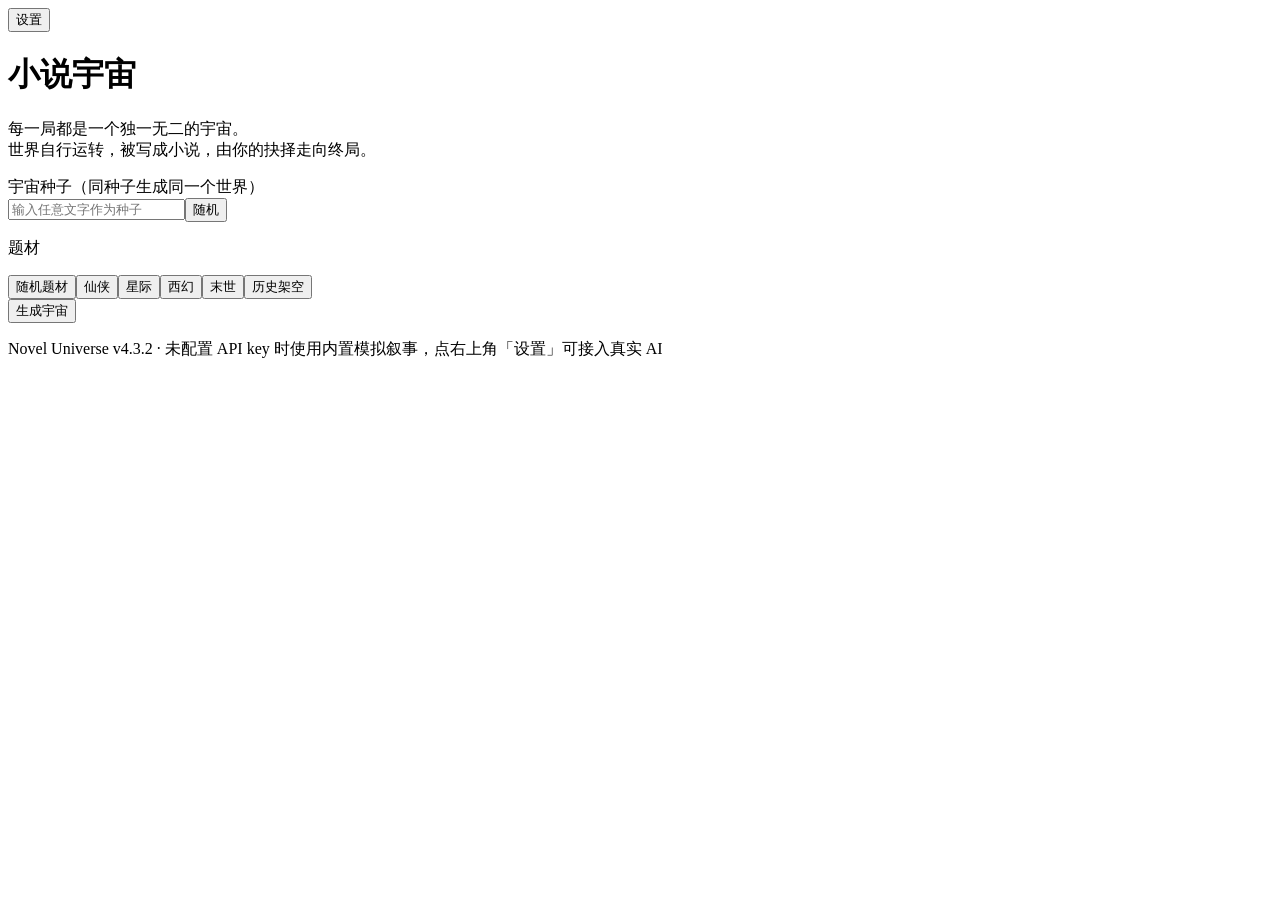
==== commit 2c0aeed7: "小说宇宙 v4.3.2 web 构建（auto: 8fe6ab4）" ====
--- a/index.html
+++ b/index.html
@@ -1 +1 @@
-<!DOCTYPE html><!--s80OGvFUw5jxF5cBqZ24m--><html lang="zh-CN"><head><meta charSet="utf-8"/><meta name="viewport" content="width=device-width, initial-scale=1"/><link rel="stylesheet" href="/novel-universe-web/_next/static/css/1b7966ae09b517b4.css" data-precedence="next"/><link rel="preload" as="script" fetchPriority="low" href="/novel-universe-web/_next/static/chunks/webpack-e768a770ec416b9f.js"/><script src="/novel-universe-web/_next/static/chunks/4bd1b696-c023c6e3521b1417.js" async=""></script><script src="/novel-universe-web/_next/static/chunks/255-0b279a2c683cedb9.js" async=""></script><script src="/novel-universe-web/_next/static/chunks/main-app-ab4f557381741734.js" async=""></script><script src="/novel-universe-web/_next/static/chunks/501-25df290460dcf5bb.js" async=""></script><script src="/novel-universe-web/_next/static/chunks/app/page-7d7e2a384d65c893.js" async=""></script><title>小说宇宙 · Novel Universe</title><meta name="description" content="随机小说宇宙模拟器：世界自行运转，你的抉择决定它的结局。"/><script>if('scrollRestoration' in window.history)window.history.scrollRestoration='manual';</script><script src="/novel-universe-web/_next/static/chunks/polyfills-42372ed130431b0a.js" noModule=""></script></head><body class="min-h-screen bg-stone-950 text-stone-200 antialiased"><div hidden=""><!--$--><!--/$--></div><main class="mx-auto flex min-h-screen max-w-2xl flex-col items-center justify-center px-6 py-16"><button type="button" class="fixed right-4 top-4 rounded-md border border-stone-700 px-3 py-1.5 text-xs text-stone-400 transition hover:border-amber-600 hover:text-amber-200">设置</button><h1 class="font-serif-cn text-5xl font-bold tracking-[0.4em] text-amber-100">小说宇宙</h1><p class="mt-4 text-center leading-loose text-stone-400">每一局都是一个独一无二的宇宙。<br/>世界自行运转，被写成小说，由你的抉择走向终局。</p><div class="mt-10 w-full rounded-lg border border-stone-800 bg-stone-900/70 p-6"><label class="block text-sm text-stone-400" for="seed">宇宙种子（同种子生成同一个世界）</label><div class="mt-2 flex gap-2"><input id="seed" type="text" placeholder="输入任意文字作为种子" class="flex-1 rounded-md border border-stone-700 bg-stone-950 px-4 py-2.5 text-stone-100 outline-none focus:border-amber-600" value=""/><button type="button" class="rounded-md border border-stone-700 px-4 py-2.5 text-sm text-stone-300 transition hover:border-amber-600 hover:text-amber-200">随机</button></div><p class="mt-6 text-sm text-stone-400">题材</p><div class="mt-2 grid grid-cols-3 gap-2"><button type="button" class="rounded-md border px-3 py-2.5 text-sm transition border-amber-500 bg-amber-700/20 text-amber-200">随机题材</button><button type="button" class="rounded-md border px-3 py-2.5 text-sm transition border-stone-700 text-stone-300 hover:border-stone-500">仙侠</button><button type="button" class="rounded-md border px-3 py-2.5 text-sm transition border-stone-700 text-stone-300 hover:border-stone-500">星际</button><button type="button" class="rounded-md border px-3 py-2.5 text-sm transition border-stone-700 text-stone-300 hover:border-stone-500">西幻</button><button type="button" class="rounded-md border px-3 py-2.5 text-sm transition border-stone-700 text-stone-300 hover:border-stone-500">末世</button><button type="button" class="rounded-md border px-3 py-2.5 text-sm transition border-stone-700 text-stone-300 hover:border-stone-500">历史架空</button></div><button type="button" class="font-serif-cn mt-8 w-full rounded-md border border-amber-600 bg-amber-700/25 py-3.5 text-lg font-bold tracking-[0.3em] text-amber-100 transition hover:bg-amber-700/45">生成宇宙</button></div><p class="mt-8 text-xs text-stone-600">Novel Universe v<!-- -->4.3.1<!-- --> · 未配置 API key 时使用内置模拟叙事，点右上角「设置」可接入真实 AI</p></main><!--$--><!--/$--><script src="/novel-universe-web/_next/static/chunks/webpack-e768a770ec416b9f.js" id="_R_" async=""></script><script>(self.__next_f=self.__next_f||[]).push([0])</script><script>self.__next_f.push([1,"1:\"$Sreact.fragment\"\n2:I[9766,[],\"\"]\n3:I[8924,[],\"\"]\n4:I[1959,[],\"ClientPageRoot\"]\n5:I[9170,[\"501\",\"static/chunks/501-25df290460dcf5bb.js\",\"974\",\"static/chunks/app/page-7d7e2a384d65c893.js\"],\"default\"]\n8:I[4431,[],\"OutletBoundary\"]\na:I[5278,[],\"AsyncMetadataOutlet\"]\nc:I[4431,[],\"ViewportBoundary\"]\ne:I[4431,[],\"MetadataBoundary\"]\nf:\"$Sreact.suspense\"\n11:I[7150,[],\"\"]\n:HL[\"/novel-universe-web/_next/static/css/1b7966ae09b517b4.css\",\"style\"]\n"])</script><script>self.__next_f.push([1,"0:{\"P\":null,\"b\":\"s80OGvFUw5jxF5cBqZ24m\",\"p\":\"/novel-universe-web\",\"c\":[\"\",\"\"],\"i\":false,\"f\":[[[\"\",{\"children\":[\"__PAGE__\",{}]},\"$undefined\",\"$undefined\",true],[\"\",[\"$\",\"$1\",\"c\",{\"children\":[[[\"$\",\"link\",\"0\",{\"rel\":\"stylesheet\",\"href\":\"/novel-universe-web/_next/static/css/1b7966ae09b517b4.css\",\"precedence\":\"next\",\"crossOrigin\":\"$undefined\",\"nonce\":\"$undefined\"}]],[\"$\",\"html\",null,{\"lang\":\"zh-CN\",\"children\":[[\"$\",\"head\",null,{\"children\":[\"$\",\"script\",null,{\"dangerouslySetInnerHTML\":{\"__html\":\"if('scrollRestoration' in window.history)window.history.scrollRestoration='manual';\"}}]}],[\"$\",\"body\",null,{\"className\":\"min-h-screen bg-stone-950 text-stone-200 antialiased\",\"children\":[\"$\",\"$L2\",null,{\"parallelRouterKey\":\"children\",\"error\":\"$undefined\",\"errorStyles\":\"$undefined\",\"errorScripts\":\"$undefined\",\"template\":[\"$\",\"$L3\",null,{}],\"templateStyles\":\"$undefined\",\"templateScripts\":\"$undefined\",\"notFound\":[[[\"$\",\"title\",null,{\"children\":\"404: This page could not be found.\"}],[\"$\",\"div\",null,{\"style\":{\"fontFamily\":\"system-ui,\\\"Segoe UI\\\",Roboto,Helvetica,Arial,sans-serif,\\\"Apple Color Emoji\\\",\\\"Segoe UI Emoji\\\"\",\"height\":\"100vh\",\"textAlign\":\"center\",\"display\":\"flex\",\"flexDirection\":\"column\",\"alignItems\":\"center\",\"justifyContent\":\"center\"},\"children\":[\"$\",\"div\",null,{\"children\":[[\"$\",\"style\",null,{\"dangerouslySetInnerHTML\":{\"__html\":\"body{color:#000;background:#fff;margin:0}.next-error-h1{border-right:1px solid rgba(0,0,0,.3)}@media (prefers-color-scheme:dark){body{color:#fff;background:#000}.next-error-h1{border-right:1px solid rgba(255,255,255,.3)}}\"}}],[\"$\",\"h1\",null,{\"className\":\"next-error-h1\",\"style\":{\"display\":\"inline-block\",\"margin\":\"0 20px 0 0\",\"padding\":\"0 23px 0 0\",\"fontSize\":24,\"fontWeight\":500,\"verticalAlign\":\"top\",\"lineHeight\":\"49px\"},\"children\":404}],[\"$\",\"div\",null,{\"style\":{\"display\":\"inline-block\"},\"children\":[\"$\",\"h2\",null,{\"style\":{\"fontSize\":14,\"fontWeight\":400,\"lineHeight\":\"49px\",\"margin\":0},\"children\":\"This page could not be found.\"}]}]]}]}]],[]],\"forbidden\":\"$undefined\",\"unauthorized\":\"$undefined\"}]}]]}]]}],{\"children\":[\"__PAGE__\",[\"$\",\"$1\",\"c\",{\"children\":[[\"$\",\"$L4\",null,{\"Component\":\"$5\",\"searchParams\":{},\"params\":{},\"promises\":[\"$@6\",\"$@7\"]}],null,[\"$\",\"$L8\",null,{\"children\":[\"$L9\",[\"$\",\"$La\",null,{\"promise\":\"$@b\"}]]}]]}],{},null,false]},null,false],[\"$\",\"$1\",\"h\",{\"children\":[null,[[\"$\",\"$Lc\",null,{\"children\":\"$Ld\"}],null],[\"$\",\"$Le\",null,{\"children\":[\"$\",\"div\",null,{\"hidden\":true,\"children\":[\"$\",\"$f\",null,{\"fallback\":null,\"children\":\"$L10\"}]}]}]]}],false]],\"m\":\"$undefined\",\"G\":[\"$11\",[]],\"s\":false,\"S\":true}\n"])</script><script>self.__next_f.push([1,"6:{}\n7:\"$0:f:0:1:2:children:1:props:children:0:props:params\"\n"])</script><script>self.__next_f.push([1,"d:[[\"$\",\"meta\",\"0\",{\"charSet\":\"utf-8\"}],[\"$\",\"meta\",\"1\",{\"name\":\"viewport\",\"content\":\"width=device-width, initial-scale=1\"}]]\n9:null\n"])</script><script>self.__next_f.push([1,"b:{\"metadata\":[[\"$\",\"title\",\"0\",{\"children\":\"小说宇宙 · Novel Universe\"}],[\"$\",\"meta\",\"1\",{\"name\":\"description\",\"content\":\"随机小说宇宙模拟器：世界自行运转，你的抉择决定它的结局。\"}]],\"error\":null,\"digest\":\"$undefined\"}\n"])</script><script>self.__next_f.push([1,"10:\"$b:metadata\"\n"])</script></body></html>+<!DOCTYPE html><!--S8xMCc8OVs2R_88_9jCcV--><html lang="zh-CN"><head><meta charSet="utf-8"/><meta name="viewport" content="width=device-width, initial-scale=1"/><link rel="stylesheet" href="/novel-universe-web/_next/static/css/1b7966ae09b517b4.css" data-precedence="next"/><link rel="preload" as="script" fetchPriority="low" href="/novel-universe-web/_next/static/chunks/webpack-e768a770ec416b9f.js"/><script src="/novel-universe-web/_next/static/chunks/4bd1b696-c023c6e3521b1417.js" async=""></script><script src="/novel-universe-web/_next/static/chunks/255-0b279a2c683cedb9.js" async=""></script><script src="/novel-universe-web/_next/static/chunks/main-app-ab4f557381741734.js" async=""></script><script src="/novel-universe-web/_next/static/chunks/501-7ad1d4d8e7718261.js" async=""></script><script src="/novel-universe-web/_next/static/chunks/app/page-70c8423a2ce95db9.js" async=""></script><title>小说宇宙 · Novel Universe</title><meta name="description" content="随机小说宇宙模拟器：世界自行运转，你的抉择决定它的结局。"/><script>if('scrollRestoration' in window.history)window.history.scrollRestoration='manual';</script><script src="/novel-universe-web/_next/static/chunks/polyfills-42372ed130431b0a.js" noModule=""></script></head><body class="min-h-screen bg-stone-950 text-stone-200 antialiased"><div hidden=""><!--$--><!--/$--></div><main class="mx-auto flex min-h-screen max-w-2xl flex-col items-center justify-center px-6 py-16"><button type="button" class="fixed right-4 top-4 rounded-md border border-stone-700 px-3 py-1.5 text-xs text-stone-400 transition hover:border-amber-600 hover:text-amber-200">设置</button><h1 class="font-serif-cn text-5xl font-bold tracking-[0.4em] text-amber-100">小说宇宙</h1><p class="mt-4 text-center leading-loose text-stone-400">每一局都是一个独一无二的宇宙。<br/>世界自行运转，被写成小说，由你的抉择走向终局。</p><div class="mt-10 w-full rounded-lg border border-stone-800 bg-stone-900/70 p-6"><label class="block text-sm text-stone-400" for="seed">宇宙种子（同种子生成同一个世界）</label><div class="mt-2 flex gap-2"><input id="seed" type="text" placeholder="输入任意文字作为种子" class="flex-1 rounded-md border border-stone-700 bg-stone-950 px-4 py-2.5 text-stone-100 outline-none focus:border-amber-600" value=""/><button type="button" class="rounded-md border border-stone-700 px-4 py-2.5 text-sm text-stone-300 transition hover:border-amber-600 hover:text-amber-200">随机</button></div><p class="mt-6 text-sm text-stone-400">题材</p><div class="mt-2 grid grid-cols-3 gap-2"><button type="button" class="rounded-md border px-3 py-2.5 text-sm transition border-amber-500 bg-amber-700/20 text-amber-200">随机题材</button><button type="button" class="rounded-md border px-3 py-2.5 text-sm transition border-stone-700 text-stone-300 hover:border-stone-500">仙侠</button><button type="button" class="rounded-md border px-3 py-2.5 text-sm transition border-stone-700 text-stone-300 hover:border-stone-500">星际</button><button type="button" class="rounded-md border px-3 py-2.5 text-sm transition border-stone-700 text-stone-300 hover:border-stone-500">西幻</button><button type="button" class="rounded-md border px-3 py-2.5 text-sm transition border-stone-700 text-stone-300 hover:border-stone-500">末世</button><button type="button" class="rounded-md border px-3 py-2.5 text-sm transition border-stone-700 text-stone-300 hover:border-stone-500">历史架空</button></div><button type="button" class="font-serif-cn mt-8 w-full rounded-md border border-amber-600 bg-amber-700/25 py-3.5 text-lg font-bold tracking-[0.3em] text-amber-100 transition hover:bg-amber-700/45">生成宇宙</button></div><p class="mt-8 text-xs text-stone-600">Novel Universe v<!-- -->4.3.2<!-- --> · 未配置 API key 时使用内置模拟叙事，点右上角「设置」可接入真实 AI</p></main><!--$--><!--/$--><script src="/novel-universe-web/_next/static/chunks/webpack-e768a770ec416b9f.js" id="_R_" async=""></script><script>(self.__next_f=self.__next_f||[]).push([0])</script><script>self.__next_f.push([1,"1:\"$Sreact.fragment\"\n2:I[9766,[],\"\"]\n3:I[8924,[],\"\"]\n4:I[1959,[],\"ClientPageRoot\"]\n5:I[9170,[\"501\",\"static/chunks/501-7ad1d4d8e7718261.js\",\"974\",\"static/chunks/app/page-70c8423a2ce95db9.js\"],\"default\"]\n8:I[4431,[],\"OutletBoundary\"]\na:I[5278,[],\"AsyncMetadataOutlet\"]\nc:I[4431,[],\"ViewportBoundary\"]\ne:I[4431,[],\"MetadataBoundary\"]\nf:\"$Sreact.suspense\"\n11:I[7150,[],\"\"]\n:HL[\"/novel-universe-web/_next/static/css/1b7966ae09b517b4.css\",\"style\"]\n"])</script><script>self.__next_f.push([1,"0:{\"P\":null,\"b\":\"S8xMCc8OVs2R-88-9jCcV\",\"p\":\"/novel-universe-web\",\"c\":[\"\",\"\"],\"i\":false,\"f\":[[[\"\",{\"children\":[\"__PAGE__\",{}]},\"$undefined\",\"$undefined\",true],[\"\",[\"$\",\"$1\",\"c\",{\"children\":[[[\"$\",\"link\",\"0\",{\"rel\":\"stylesheet\",\"href\":\"/novel-universe-web/_next/static/css/1b7966ae09b517b4.css\",\"precedence\":\"next\",\"crossOrigin\":\"$undefined\",\"nonce\":\"$undefined\"}]],[\"$\",\"html\",null,{\"lang\":\"zh-CN\",\"children\":[[\"$\",\"head\",null,{\"children\":[\"$\",\"script\",null,{\"dangerouslySetInnerHTML\":{\"__html\":\"if('scrollRestoration' in window.history)window.history.scrollRestoration='manual';\"}}]}],[\"$\",\"body\",null,{\"className\":\"min-h-screen bg-stone-950 text-stone-200 antialiased\",\"children\":[\"$\",\"$L2\",null,{\"parallelRouterKey\":\"children\",\"error\":\"$undefined\",\"errorStyles\":\"$undefined\",\"errorScripts\":\"$undefined\",\"template\":[\"$\",\"$L3\",null,{}],\"templateStyles\":\"$undefined\",\"templateScripts\":\"$undefined\",\"notFound\":[[[\"$\",\"title\",null,{\"children\":\"404: This page could not be found.\"}],[\"$\",\"div\",null,{\"style\":{\"fontFamily\":\"system-ui,\\\"Segoe UI\\\",Roboto,Helvetica,Arial,sans-serif,\\\"Apple Color Emoji\\\",\\\"Segoe UI Emoji\\\"\",\"height\":\"100vh\",\"textAlign\":\"center\",\"display\":\"flex\",\"flexDirection\":\"column\",\"alignItems\":\"center\",\"justifyContent\":\"center\"},\"children\":[\"$\",\"div\",null,{\"children\":[[\"$\",\"style\",null,{\"dangerouslySetInnerHTML\":{\"__html\":\"body{color:#000;background:#fff;margin:0}.next-error-h1{border-right:1px solid rgba(0,0,0,.3)}@media (prefers-color-scheme:dark){body{color:#fff;background:#000}.next-error-h1{border-right:1px solid rgba(255,255,255,.3)}}\"}}],[\"$\",\"h1\",null,{\"className\":\"next-error-h1\",\"style\":{\"display\":\"inline-block\",\"margin\":\"0 20px 0 0\",\"padding\":\"0 23px 0 0\",\"fontSize\":24,\"fontWeight\":500,\"verticalAlign\":\"top\",\"lineHeight\":\"49px\"},\"children\":404}],[\"$\",\"div\",null,{\"style\":{\"display\":\"inline-block\"},\"children\":[\"$\",\"h2\",null,{\"style\":{\"fontSize\":14,\"fontWeight\":400,\"lineHeight\":\"49px\",\"margin\":0},\"children\":\"This page could not be found.\"}]}]]}]}]],[]],\"forbidden\":\"$undefined\",\"unauthorized\":\"$undefined\"}]}]]}]]}],{\"children\":[\"__PAGE__\",[\"$\",\"$1\",\"c\",{\"children\":[[\"$\",\"$L4\",null,{\"Component\":\"$5\",\"searchParams\":{},\"params\":{},\"promises\":[\"$@6\",\"$@7\"]}],null,[\"$\",\"$L8\",null,{\"children\":[\"$L9\",[\"$\",\"$La\",null,{\"promise\":\"$@b\"}]]}]]}],{},null,false]},null,false],[\"$\",\"$1\",\"h\",{\"children\":[null,[[\"$\",\"$Lc\",null,{\"children\":\"$Ld\"}],null],[\"$\",\"$Le\",null,{\"children\":[\"$\",\"div\",null,{\"hidden\":true,\"children\":[\"$\",\"$f\",null,{\"fallback\":null,\"children\":\"$L10\"}]}]}]]}],false]],\"m\":\"$undefined\",\"G\":[\"$11\",[]],\"s\":false,\"S\":true}\n"])</script><script>self.__next_f.push([1,"6:{}\n7:\"$0:f:0:1:2:children:1:props:children:0:props:params\"\n"])</script><script>self.__next_f.push([1,"d:[[\"$\",\"meta\",\"0\",{\"charSet\":\"utf-8\"}],[\"$\",\"meta\",\"1\",{\"name\":\"viewport\",\"content\":\"width=device-width, initial-scale=1\"}]]\n9:null\n"])</script><script>self.__next_f.push([1,"b:{\"metadata\":[[\"$\",\"title\",\"0\",{\"children\":\"小说宇宙 · Novel Universe\"}],[\"$\",\"meta\",\"1\",{\"name\":\"description\",\"content\":\"随机小说宇宙模拟器：世界自行运转，你的抉择决定它的结局。\"}]],\"error\":null,\"digest\":\"$undefined\"}\n"])</script><script>self.__next_f.push([1,"10:\"$b:metadata\"\n"])</script></body></html>
